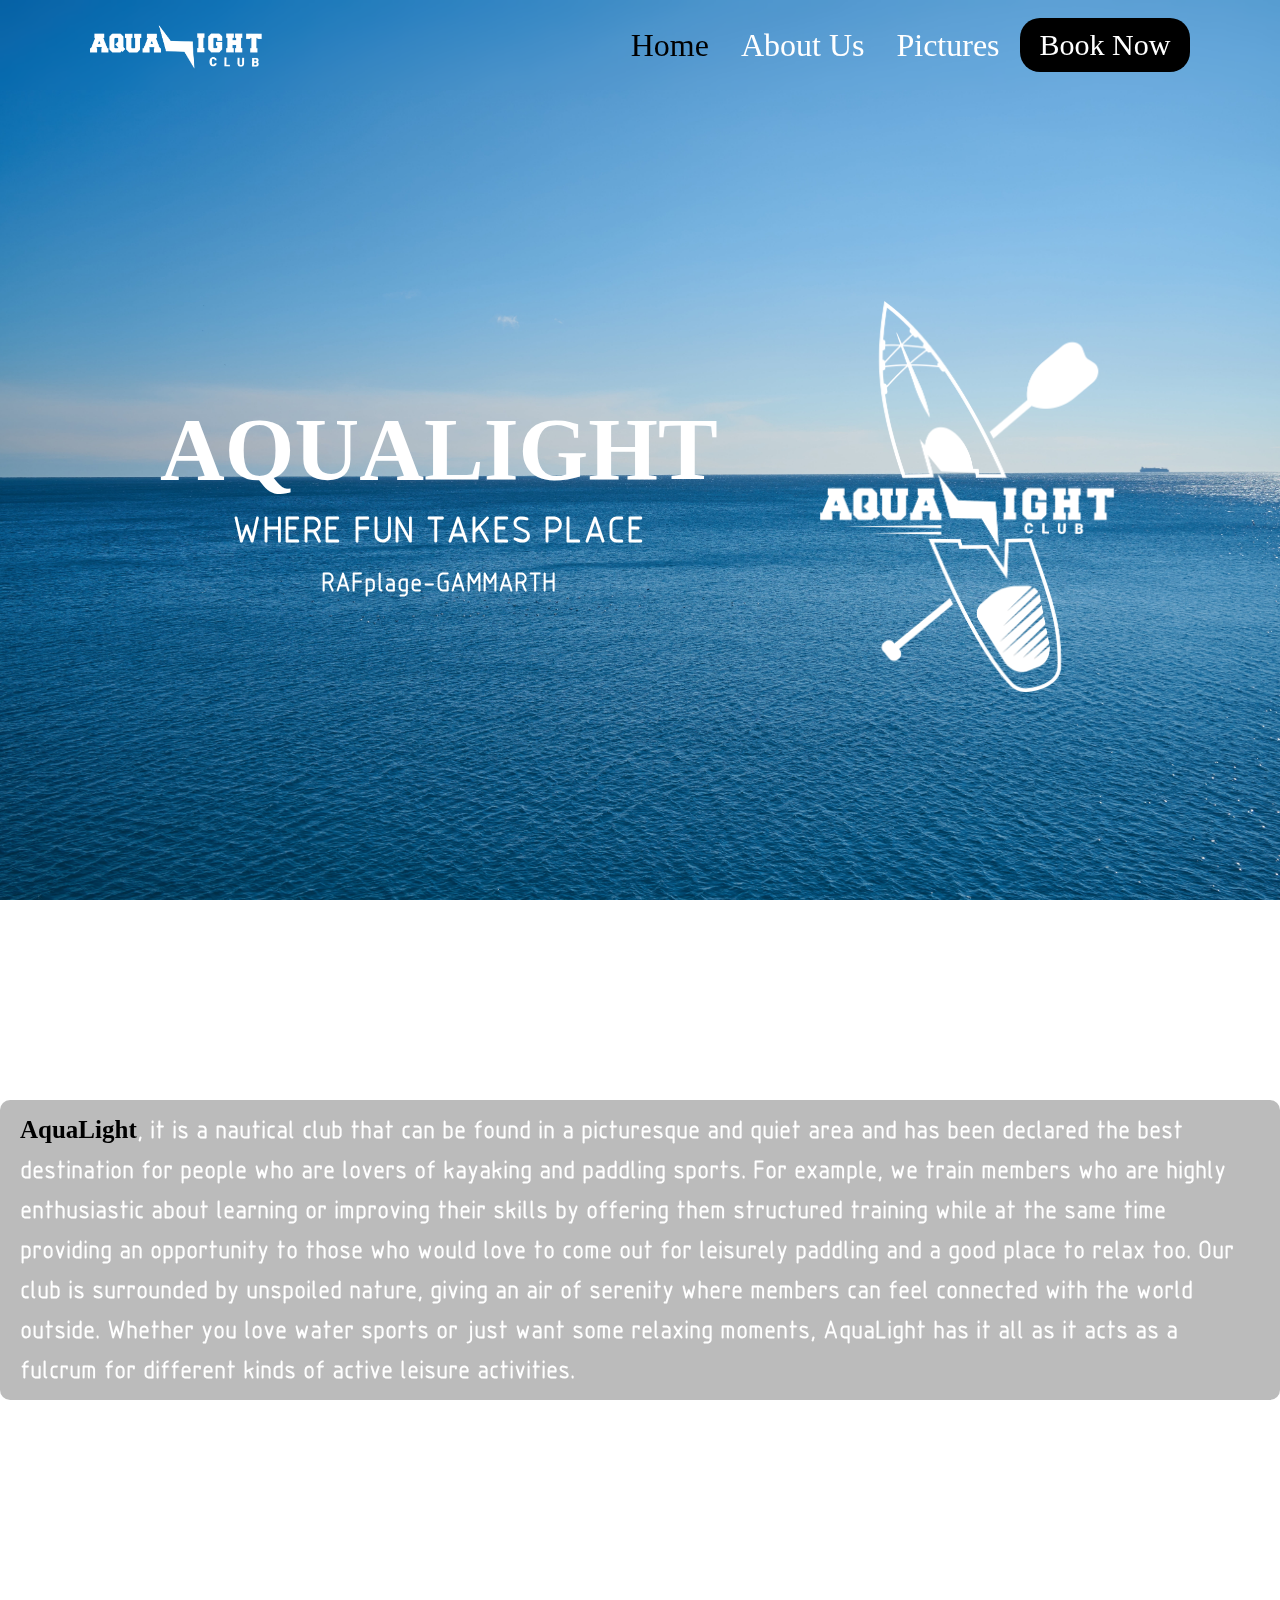
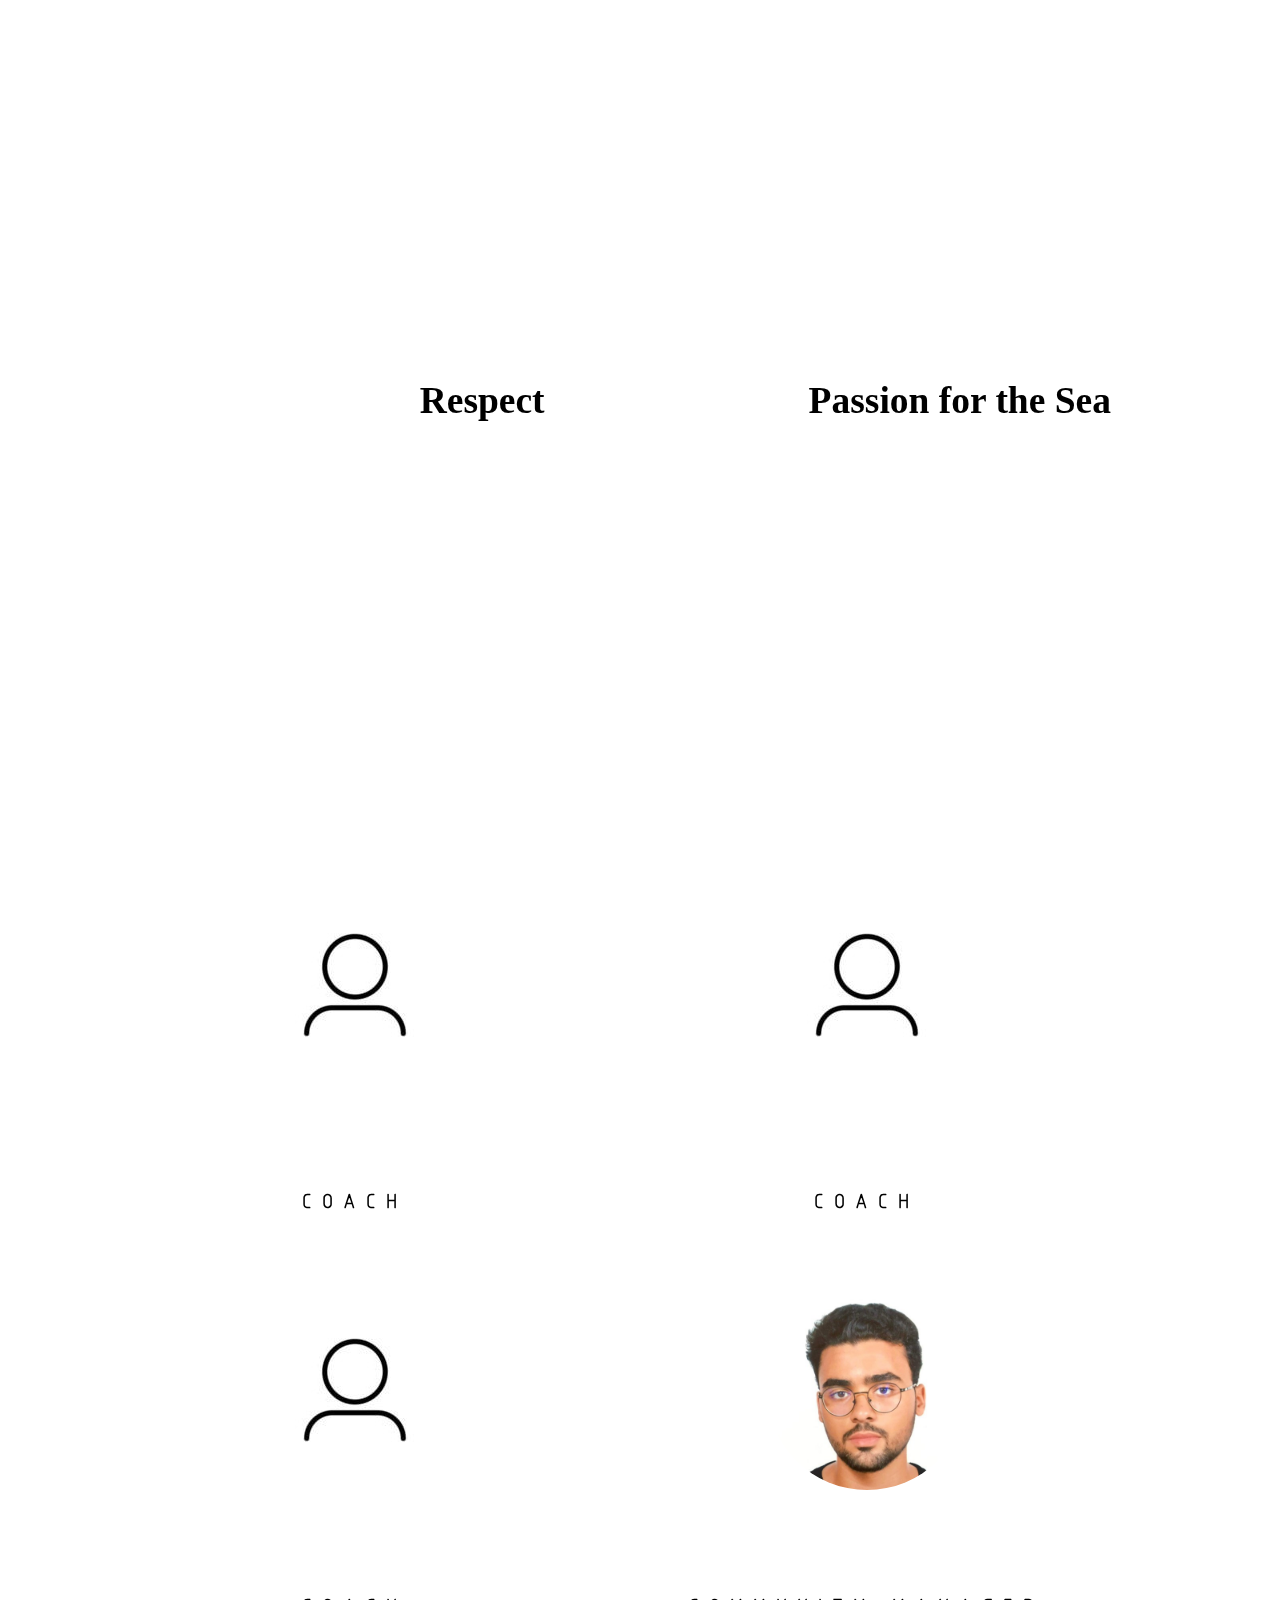
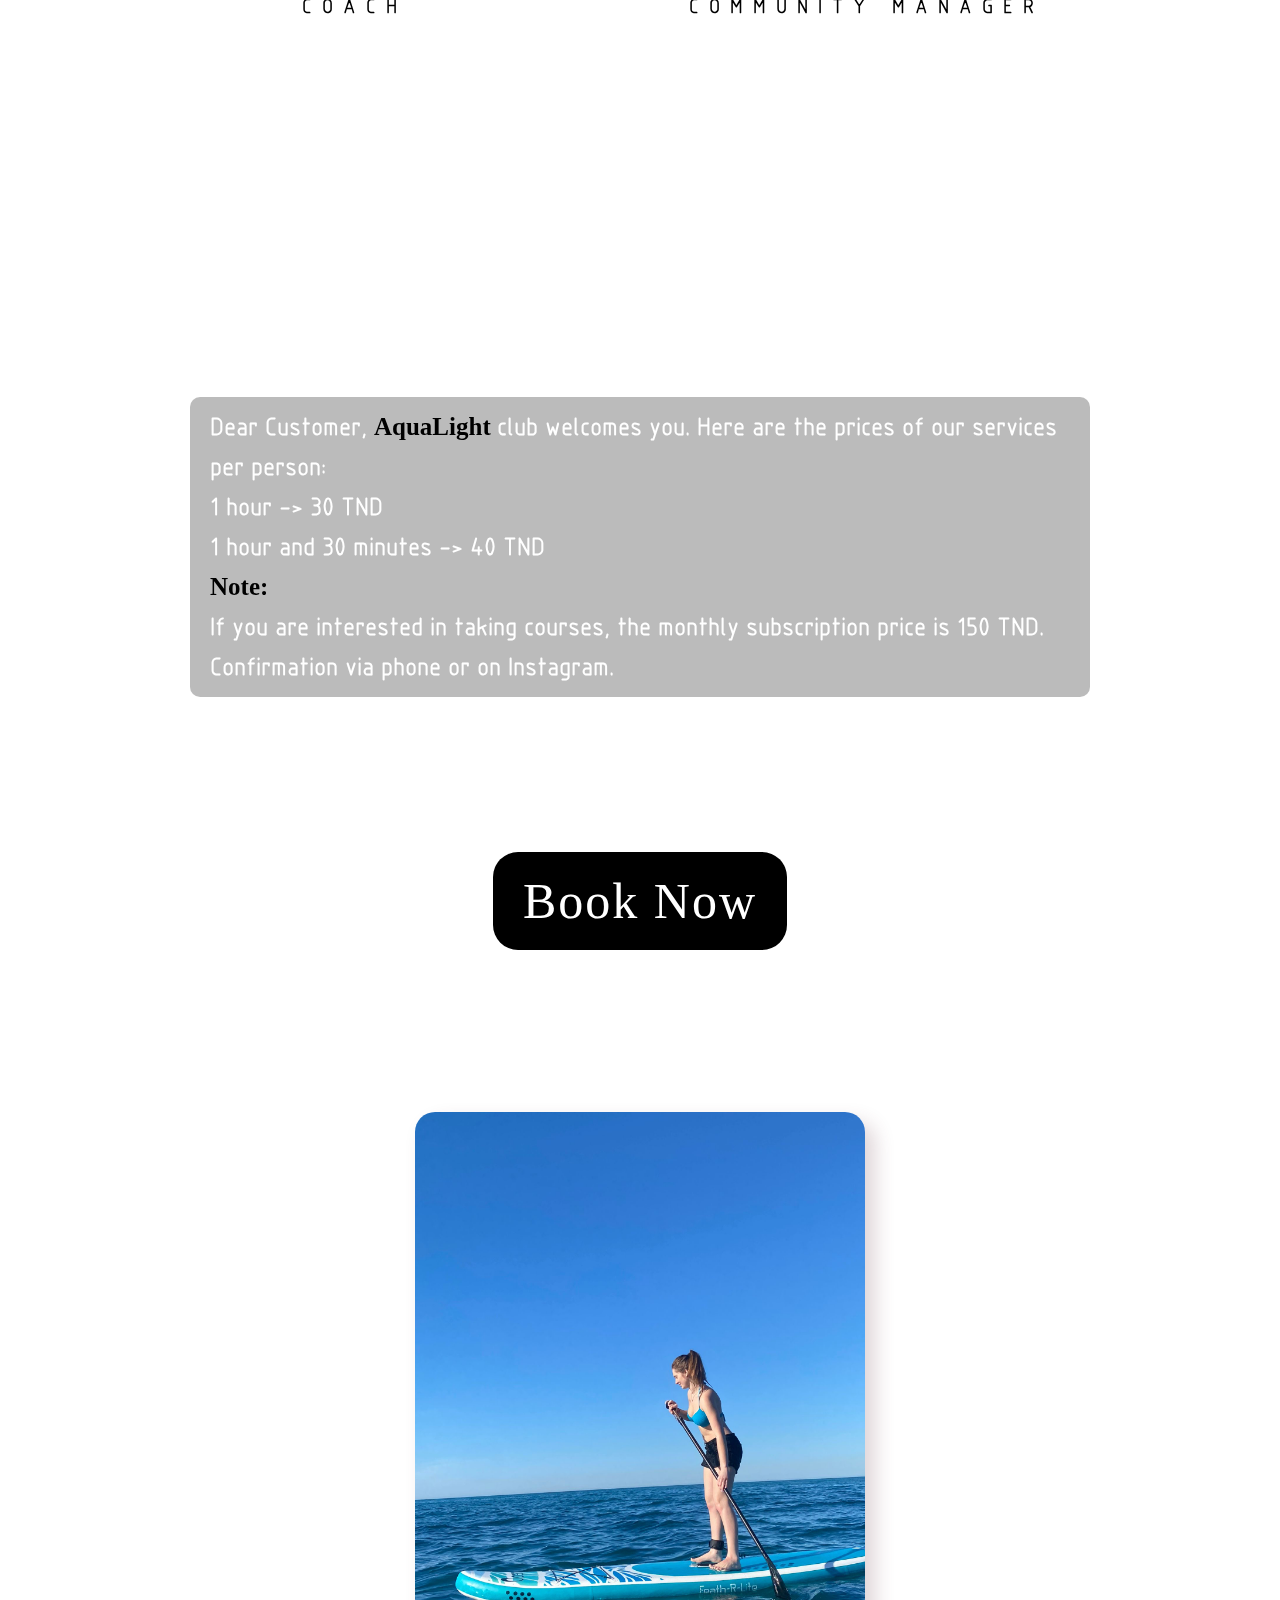
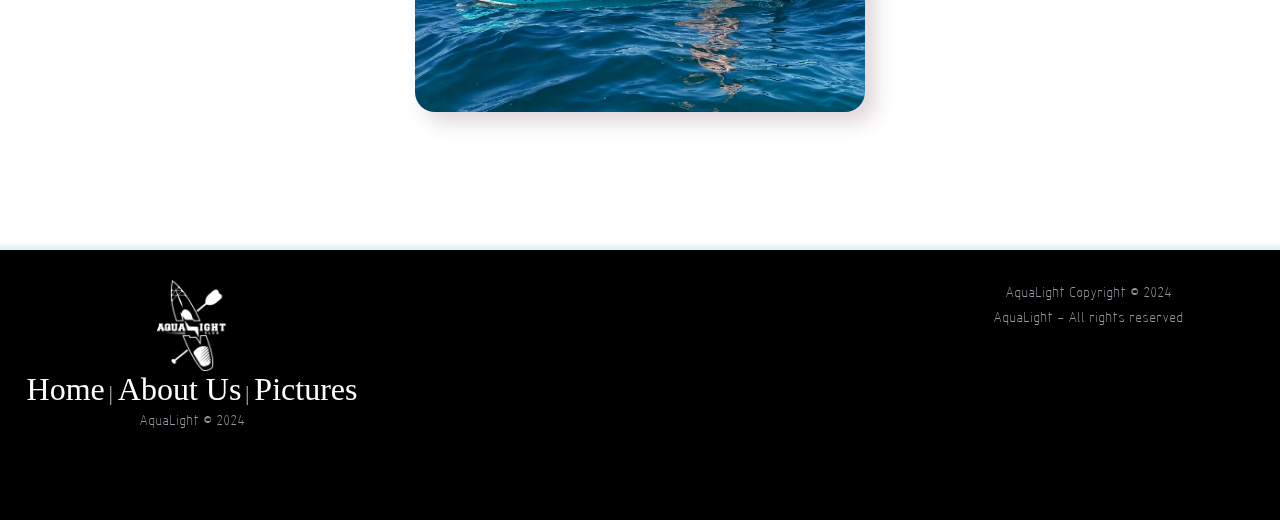
==== index.html @ 8feda27b "Add files via upload" ====
<!DOCTYPE html>
<html lang="en">
<head>
    <link rel="stylesheet" href="https://cdnjs.cloudflare.com/ajax/libs/font-awesome/6.5.2/css/all.min.css" integrity="sha512-SnH5WK+bZxgPHs44uWIX+LLJAJ9/2PkPKZ5QiAj6Ta86w+fsb2TkcmfRyVX3pBnMFcV7oQPJkl9QevSCWr3W6A==" crossorigin="anonymous" referrerpolicy="no-referrer" />
    <meta charset="UTF-8">
    <meta name="viewport" content="width=device-width, initial-scale=1.0">
    <title>AquaLight club</title>
    <link rel="icon"  href="image/nour.png" type="image/x-icon">
    <link rel="stylesheet" href="style.css">
</head>
<body>
    <header>
        <div class="navbar"> 
               <div class="logo"><img src="image/logo.png" alt=""></div>
               <div class="links"> 
               <ul>
                <li><a href="#home" class="active">Home</a></li>
                <li><a href="#aboutUs">About Us</a></li>
                <li><a href="#pictures">Pictures</a></li>
            </ul>
            <div class="book">    <a href="reservation.html"><button>Book Now <i class="fa-solid fa-book"></button></i></a></div></div>

        <div class="toggle_btn">
                 <i class="fa-solid fa-bars"></i></div>

        <div class="dropdownMenu">
                    <a href="#home" class="active">Home</a>
                    <a href="#aboutUs">About Us</a>
                    <a href="#pictures">Pictures</a>
                    <div class="book">    <a href="reservation.html"><button>Book Now <i class="fa-solid fa-book"></button></i></a></div>                </div>
                </div>
    </header>
    
    <section id="home">
<div class="s0">
    <div class="s01">
        <h1>AQUALIGHT</h1>
        <p>WHERE FUN TAKES PLACE</p>
        <a href="https://maps.app.goo.gl/N5PxXpZoZzQMzYys5"><div class="loc"><i class="fa-solid fa-location-dot"></i> RAFplage-GAMMARTH</div></a>
        </div>
<div class="s02">
<img src="image/nour.png" alt=""> </div>
</div>
    </section>






    <section id="aboutUs">
      <p><span class="highlight">AquaLight</span>, it is a nautical club that can be found in a picturesque and quiet area and has been declared the best destination for people who are lovers of kayaking and paddling sports. For example, we train members who are highly enthusiastic about learning or improving their skills by offering them structured training while at the same time providing an opportunity to those who would love to come out for leisurely paddling and a good place to relax too. Our club is surrounded by unspoiled nature, giving an air of serenity where members can feel connected with the world outside. Whether you love water sports or just want some relaxing moments, AquaLight has it all as it acts as a fulcrum for different kinds of active leisure activities.</p>
    
      <div class="socialMedia">
        
          <li><a href="https://www.instagram.com/aqualight_club?utm_source=ig_web_button_share_sheet&igsh=ZDNlZDc0MzIxNw=="><i class="fa-brands fa-instagram"></i></a></li>
          <li><a href="https://www.facebook.com/profile.php?id=61557372544290"><i class="fa-brands fa-facebook"></i></a></li>
          <li><a href="https://www.tiktok.com/@aqualight_club"><i class="fa-brands fa-tiktok"></i></a></li>
        
      </div>
      <br>
      <div class="valeurs"><h1>OUR VALUES:</h1>
        <br>
    <ul>
        <li><i class="fa-solid fa-award"></i> Excellence</li>
        <li><i class="fa-solid fa-handshake"></i> Respect</li>
        <li><i class="fa-solid fa-shield"></i> Safety</li>
        <li><i class="fa-solid fa-fire"></i> Passion for the Sea</li>
    </ul>
    </div>
    <br>
    <div class="coach"><h1>OUR TEAM:</h1><br>

<ul>
 <div> <li><img src="image/user.jpg" alt=""><div><div class="name">JOUINI Nour</div><div class="wadifa">COACH</div></div></li>
  <li><img src="image/user.jpg" alt=""><div><div class="name">DAADOUCHA Rayen</div><div class="wadifa">COACH</div></div></li></div>
  <div> <li><img src="image/user.jpg" alt=""><div><div class="name">SBAI Ahmed</div><div class="wadifa">COACH</div></div></li>
  <li><img src="image/taktarif/omar.jpg" alt=""><div><div class="name">ALIBI Omar</div><div class="wadifa">COMMUNITY MANAGER</div></div></li></div>
</ul>


    </div>

<br>
<div class="intro">
  <p> Dear Customer,

    <span class="highlight">AquaLight </span>club welcomes you. Here are the prices of our services per person: 
  <br>
   
  <i class="fa-solid fa-circle"></i> 1 hour -> 30 TND <br>
  <i class="fa-solid fa-circle"></i> 1 hour and 30 minutes -> 40 TND <br>
    
    <span class="highlight">Note:</span><br>
    <i class="fa-solid fa-circle"></i> If you are interested in taking courses, the monthly subscription price is 150 TND. <br>
    
    <i class="fa-solid fa-circle"></i> Confirmation via phone or on Instagram.</p></div>
<div class="bookAU">    <a href="reservation.html"><button>Book Now <i class="fa-solid fa-book"></button></i></a></div>    </section>


    <section id="pictures">

        <div class="container">
            <div class="slider">
              <img class="active" src="image/image00002.jpeg">
              <img  src="image/5.jpeg">
              <img src="image/image00003.jpeg">
              
              <img src="image/4.jpeg">
            </div>
            <nav class="slider-nav">
              <ul>
                <li class="arrow">
                  <button class="previous">
                    <span>
                      <i class="fas fa-arrow-left"></i>
                    </span>
                  </button>
                </li>
                <li class="arrow">
                  <button class="next">
                    <span>
                      <i class="fas fa-arrow-right"></i>
                    </span>
                  </button>
                </li>
              </ul>
            </nav>
          </div>



    </section>
    


</body>
<footer>

  <div class="footer-left">

    <img src="image/nour.png" alt="">

    <p class="footer-links">
      <a href="#home" class="link-1">Home</a>
      <a href="#aboutUs">About Us</a>
      <a href="#pictures">Pictures</a>
    </p>

    <p>AquaLight © 2024</p>
  </div>

  <div class="footer-center">

      <div class="map">
        <iframe src="https://www.google.com/maps/embed?pb=!1m14!1m8!1m3!1d3189.9502489394076!2d10.3179383!3d36.9154539!3m2!1i1024!2i768!4f13.1!3m3!1m2!1s0x12e2b5856be6869d%3A0x78125e2946c7758e!2sAquaLight%20Club!5e0!3m2!1sfr!2stn!4v1713135994992!5m2!1sfr!2stn" allowfullscreen="" loading="lazy" referrerpolicy="no-referrer-when-downgrade"></iframe>
      </div>
    <div class="contact">
      <a href="tel:+216 20 849 007"><i class="fa-solid fa-phone"></i></a>  
      <a href="mailto:aqualight.club@gmail.com"> <i class="fa fa-envelope"></i></a></div>
  </div>

  <div class="footer-right">

    <p>
      AquaLight Copyright © 2024  </p>
      <p>AquaLight - All rights reserved

    </p>

    <div class="footer-icons">

      <a href="https://www.instagram.com/aqualight_club?utm_source=ig_web_button_share_sheet&igsh=ZDNlZDc0MzIxNw=="><i class="fa-brands fa-instagram"></i></a>
      <a href="https://www.facebook.com/profile.php?id=61557372544290"><i class="fa-brands fa-facebook"></i></a>
      <a href="https://www.tiktok.com/@aqualight_club"><i class="fa-brands fa-tiktok"></i></a>

    </div>

  </div>

</footer>
<!-- <footer>
  <div class="footer">
    <div class="ftrGrp">
    <div class="row">
      <li><a href="https://www.instagram.com/aqualight_club?utm_source=ig_web_button_share_sheet&igsh=ZDNlZDc0MzIxNw=="><i class="fa-brands fa-instagram"></i></a></li>
      <li><a href="https://www.facebook.com/profile.php?id=61557372544290"><i class="fa-brands fa-facebook"></i></a></li>
      <li><a href="https://www.tiktok.com/@aqualight_club"><i class="fa-brands fa-tiktok"></i></a></li>
    
    </div>
    
    <div class="row">
    <ul>
    <li><a href="#home">Home</a></li>
    <li><a href="#aboutUs">about Us</a></li>


    </ul>
    </div>
    
    <div class="row">
    AquaLight Copyright © 2024 AquaLight - All rights reserved
    </div>
    </div>
    <div class="contact">
      <p><i class="fa-solid fa-envelope"></i> aqualight.club@gmail.com</p>
      <p><i class="fa-solid fa-phone"></i> +216 20 849 007</p>
    </div>
    <div class="map">
      <iframe src="https://www.google.com/maps/embed?pb=!1m14!1m8!1m3!1d3189.9502489394076!2d10.3179383!3d36.9154539!3m2!1i1024!2i768!4f13.1!3m3!1m2!1s0x12e2b5856be6869d%3A0x78125e2946c7758e!2sAquaLight%20Club!5e0!3m2!1sfr!2stn!4v1713135994992!5m2!1sfr!2stn" allowfullscreen="" loading="lazy" referrerpolicy="no-referrer-when-downgrade"></iframe>
    </div>
</div>


</footer> -->
<script src="main.js"></script>
</html>
---- style.css ----
@font-face {
    font-family: tangosans;
    src: url(TangoSans.ttf);
    font-family:swisop;
    src: url(swisop1.ttf);

}

*{
    margin: 0;
    padding: 0;
    box-sizing: border-box;
    list-style: none;
    text-decoration: none;
   font-family:tangosans ;

}

.book button{
    padding: 10px 20px;
    cursor: pointer;
    border-radius: 20px;
    border: none;
    max-width: fit-content;
    background-color:rgb(0, 0, 0);
    color: rgb(255, 255, 255);
    font-size: 30px
}
.book button:hover{
    scale: 1.01;
    background-color:rgb(54, 54, 54);
}
.book button:active{
    scale: 0.98;
    background-color:rgb(90, 90, 90); 

}


.links li{
    list-style: none;
}
a{
    text-decoration: none;
    color: white;
    font-size: 2rem;
}
a:hover,a.active{
    color: rgb(0, 0, 0);
    transition: color 0.3s ease-in-out;
}

.logo img{
    margin-top: 5%;
    width: 11rem;
}
.logo:hover{
    scale: 1.01;
}

.links{
    display: flex;
    align-items: center;
}


.navbar {
    position: fixed;
    top: 0;
    left: 0;
    width: 100%;
    display: flex;
    justify-content: space-between;
    align-items: center;
    padding: 0 7vw;
    backdrop-filter: blur(5px);
    margin: 0;
    z-index: 100;
    height: 90px;
    transition: 0.9s;
}
.slideUp {
    -webkit-transform: translateY(-30vw);
    transform: translateY(-30vw);
    transition: transform .2s ease-out;
  }
.slideDown {
    -webkit-transform: translateY(0);
    transform: translateY(0);
    transition: transform .2s ease-out;
  }

.navbar .toggle_btn{
    cursor: pointer;
    display: none;
    color: white;
    scale: 1.2;
    transition: scale 0.1s ease;
}
.navbar .toggle_btn:hover{
    scale: 1.3;
}
.navbar .toggle_btn:active{
    scale: 1;
}


.navbar ul{
    display: flex;
    gap: 2rem;
    margin-right: 20px;
}

.dropdownMenu{
    display: none;
    z-index: 1;
    position: absolute;
    top: 100px;
    width:85vw;
    margin:0;
    height: 0px;
    background-color: rgba(0, 0, 0, 0.316);
    border-radius: 10px;
    backdrop-filter: blur(10px);
    overflow: hidden;
    transition: height 0.2s cubic-bezier(0.175, 0.885, 0.32, 1.275) ;
}
.dropdownMenu.open{
    height: fit-content;
}
.dropdownMenu a{
    margin: 5px;
    width: 100%;
    height: 30px;
    display: flex;
    align-items: center;
    justify-content: center;
    height: 25%;
}


body{
    background-image: url(image/wallpaper.jpg);
    background-size: cover;
    background-repeat: no-repeat; 
    background-attachment: fixed;
    background-position: center center; 
}


section{
    min-height: 100vh;
    display: flex;
    color: white;
    font-weight: 700;
    font-size: 2vw;
}
#home{
    display: flex;
    flex-direction: column;
    align-items: center;
    padding: 50px;
}
.s0{
    display: flex;
    justify-content: space-around;
    align-items: center;
    min-height:100vh ;
    width: 90%;
}
.s02 img{
    width: 300px;

}
.s01{
display: flex;
flex-direction: column;
align-items: center;

}
.loc{
    font-family: swisop;
    font-size: 2vw;
}
.s01 h1{
    font-size: 7vw;
}
.s01 p{
    font-family: swisop;
    font-size: 3vw;
}
.s01 a:hover{
scale: 1.01;}
.s01 a:active{
    scale: 0.97;
}
.intro{ max-width: 100vh;
    z-index: -1;}
.intro p{
    padding: 10px 20px;
    font-family: swisop;
    font-size: 1em;
    background-color: rgba(0, 0, 0, 0.267);
    backdrop-filter: blur(10px);
    border-radius: 10px;
  
}

.intro i{
    font-size: small;
}


#aboutUs{
    display: flex;
    flex-direction: column;
    justify-content: space-between;
    align-items: center;
    min-height:100vh ;
    height: 350vh;
    padding-top: 100px;
    z-index: -1;
    font-size: 25px;
}
#aboutUs p{
    padding: 10px 20px;
    max-width: 150vh;
    font-family: swisop;
    font-size: 1em;
    background-color: rgba(0, 0, 0, 0.267);
    backdrop-filter: blur(10px);
    border-radius: 10px;
    z-index: -1;
}
#aboutUs .highlight{
    color: rgb(0, 0, 0);
}
.socialMedia {
    display: flex;
    justify-content: space-around;
    width: 70vw;
    
}
.socialMedia a:hover{
    color: white;
}
.socialMedia i{
    font-size: 40px;
    color: rgb(0, 0, 0);
}
.valeurs{
    display: flex;
    flex-direction: column;
    align-items: center;
}
.valeurs ul{
    display: flex;
    font-size: 1.5em;
    justify-content: space-around;
    width: 80vw;
}
.valeurs li:nth-child(even){color: rgb(0, 0, 0)}
.coach{
    display: flex;
    flex-direction: column;
    align-items: center;
    width: 80% ;
    min-height:100vh;
    justify-content: space-around;
}
.coach ul{
    display: flex;
    justify-content: space-around;
    width: 100% ;
}
.coach ul li{
    display: flex;
    flex-direction: column;
    align-items: center;
    height: 45vh;
    justify-content: space-around;

}
.coach img{
    border-radius: 50%;
    width: 200px;
}
.coach ul li div{
    display: flex;
    flex-direction: column;
    align-items: center;
}
.wadifa{
    font-size: 20px;
    font-weight: 900;
    color:rgb(0, 0, 0);
    font-family: swisop;
    letter-spacing: 10px;
    text-align: center;
}
.bookAU button{
    padding: 20px 30px;
    cursor: pointer;
    border-radius: 25px;
    border: none;
    max-width: fit-content;
    background-color:rgb(0, 0, 0);
    color: rgb(255, 255, 255);
    font-size: 50px;
    letter-spacing: 2px;
    animation: scaleAnimation 1s infinite alternate;
   
}
.bookAU button:hover{
    transform: scale(1) ;
    background-color:rgb(54,54,54);
}
.bookAU button:active{
    scale: 0.98;
    background-color:rgb(90,90,90); 
}


@keyframes scaleAnimation {
    0% {
      transform: scale(1);
    }
    100% {
      transform: scale(1.1);
    }
  }


#pictures{
    display: flex;
    justify-content: center;
    align-items: center;
    z-index: -1;
}



.container {
    max-width: 800px;
    margin-top: 100px;
    padding: 50px;
    

}

.slider-nav button {
    position: relative;
    display: inline-block;
    cursor: pointer;
    outline: none;
    border: 0;
    vertical-align: middle;
    text-decoration: none;
    background: transparent;
    padding: 20px 5px;
    color: #ffffff;
    font-size: 2rem;
}

.slider-nav button span {
    position: relative;
    display: inline-block;
    transform: translateX(0);
    transition: transform 0.3s ease;
}

.previous:hover span {
    transform: translateX(-10px) scale(1.2);
}

.next:hover span {
    transform: translateX(10px) scale(1.2);
}

.slider-nav ul {
    list-style: none;
    margin: 0;
    padding: 0;
    display: flex;
    justify-content: center;
}

.slider-nav li {
    display: flex;
    flex: 2;
    text-align: center;
}

.slider img {
    max-width: 50vh;
    display: none;
    box-shadow: 10px 10px 20px 0 rgba(94,47,59,0.2);
    border-radius: 20px;
}

.slider img.active {
    display: block;
    animation: fadeImg 0.8s;
}

.slider-nav .arrow {
    flex: 0 0 15%;
}

.slider-nav a {
    flex-basis: 100%;
    display: flex;
    align-items: center;
}

.slider-nav span {
    display: block;
    width: 100%;
}

@keyframes fadeImg {
    from {
        opacity: 0;
    }

    to {
        opacity: 1;
    }
}

footer{
	background: #000000;
	box-shadow: 0 0 5px 5px rgba(11, 158, 188, 0.142);
	width: 100%;
	text-align: left;
padding-top: 30px;
    display: flex;
    justify-content: space-around;
    height: 30vh;
}

.footer-left{
	width: 30%;
    display: flex;
    flex-direction: column;
    align-items: center;

}

footer img{
width: 70px;}
.map iframe{
    border-radius: 10px;
    border: none;
    width: 250px;
    height: 110px;
}

.footer-links{
	color:  #ffffff;
	padding: 0;
}



footer p{
	color:  #92999f;
    font-family: swisop;
	font-size: 15px;
	margin: 0;
}


.footer-center{
    height: fit-content;
	width: 40%;
    display: flex;
    flex-direction: column;
    align-items: center;


}
.contact{
    margin-top: 10px;
    width: 60%;
    display: flex;
    justify-content: space-evenly ;
}
.contact a:hover{
    color: #bababa;
}
.footer-center p a{
	color: #ffffff;
    font-size: 20px;
	vertical-align: middle;
	margin:0;
}




.footer-links a:before {
  content: "|";
  font-weight:300;
  font-size: 20px;
  left: 0;
  color: #bababa;
  display: inline-block;
  padding-right: 5px;
}
.footer-links a:hover{
    color: #bababa;
}
.footer-links .link-1:before {
  content: none;
}


.footer-right{
	width: 30%;
    display: flex;
    flex-direction: column;
    align-items: center;
}

.footer-icons{
	margin-top: 25px;
}

.footer-icons a{
	display: inline-block;
	width: 35px;
	height: 35px;
	cursor: pointer;
	font-size: 20px;
	color: #ffffff;
	text-align: center;
	line-height: 35px;
	margin-right: 3px;
	margin-bottom: 5px;
}

@media (max-width: 880px) {

	footer{
        display: flex;
        flex-direction: column;
        height: fit-content;
	}

	.footer-left,
	.footer-center,
	.footer-right{
		display: flex;
		width: 100%;
		margin-bottom: 40px;
		text-align: center;
	}

	.footer-center i{
		margin-left: 0;
	}

}
    
 @media (max-width: 1010px) {
    .navbar ul{display: none;}
    .navbar .toggle_btn{display: block;}
    .dropdownMenu{display: flex;align-items: center;  flex-direction: column;justify-content: space-between;}
.links{display: none;}
    section{flex-direction: column;
   margin: 0 40px ;}
    .s0{flex-direction: column-reverse;}
    #aboutUs{ 
    height: fit-content;}
    .valeurs ul{flex-direction: column;}
    .coach ul{flex-direction: column;}
 }
 @media (max-width: 600px){
    .loc{
        font-size: 3vw;
    }
    .s01 h1{
        font-size: 9vw;
    }
    .s01 p{
        font-size: 4vw;
    }
    .s02 img{
        width: 250px;}

 }
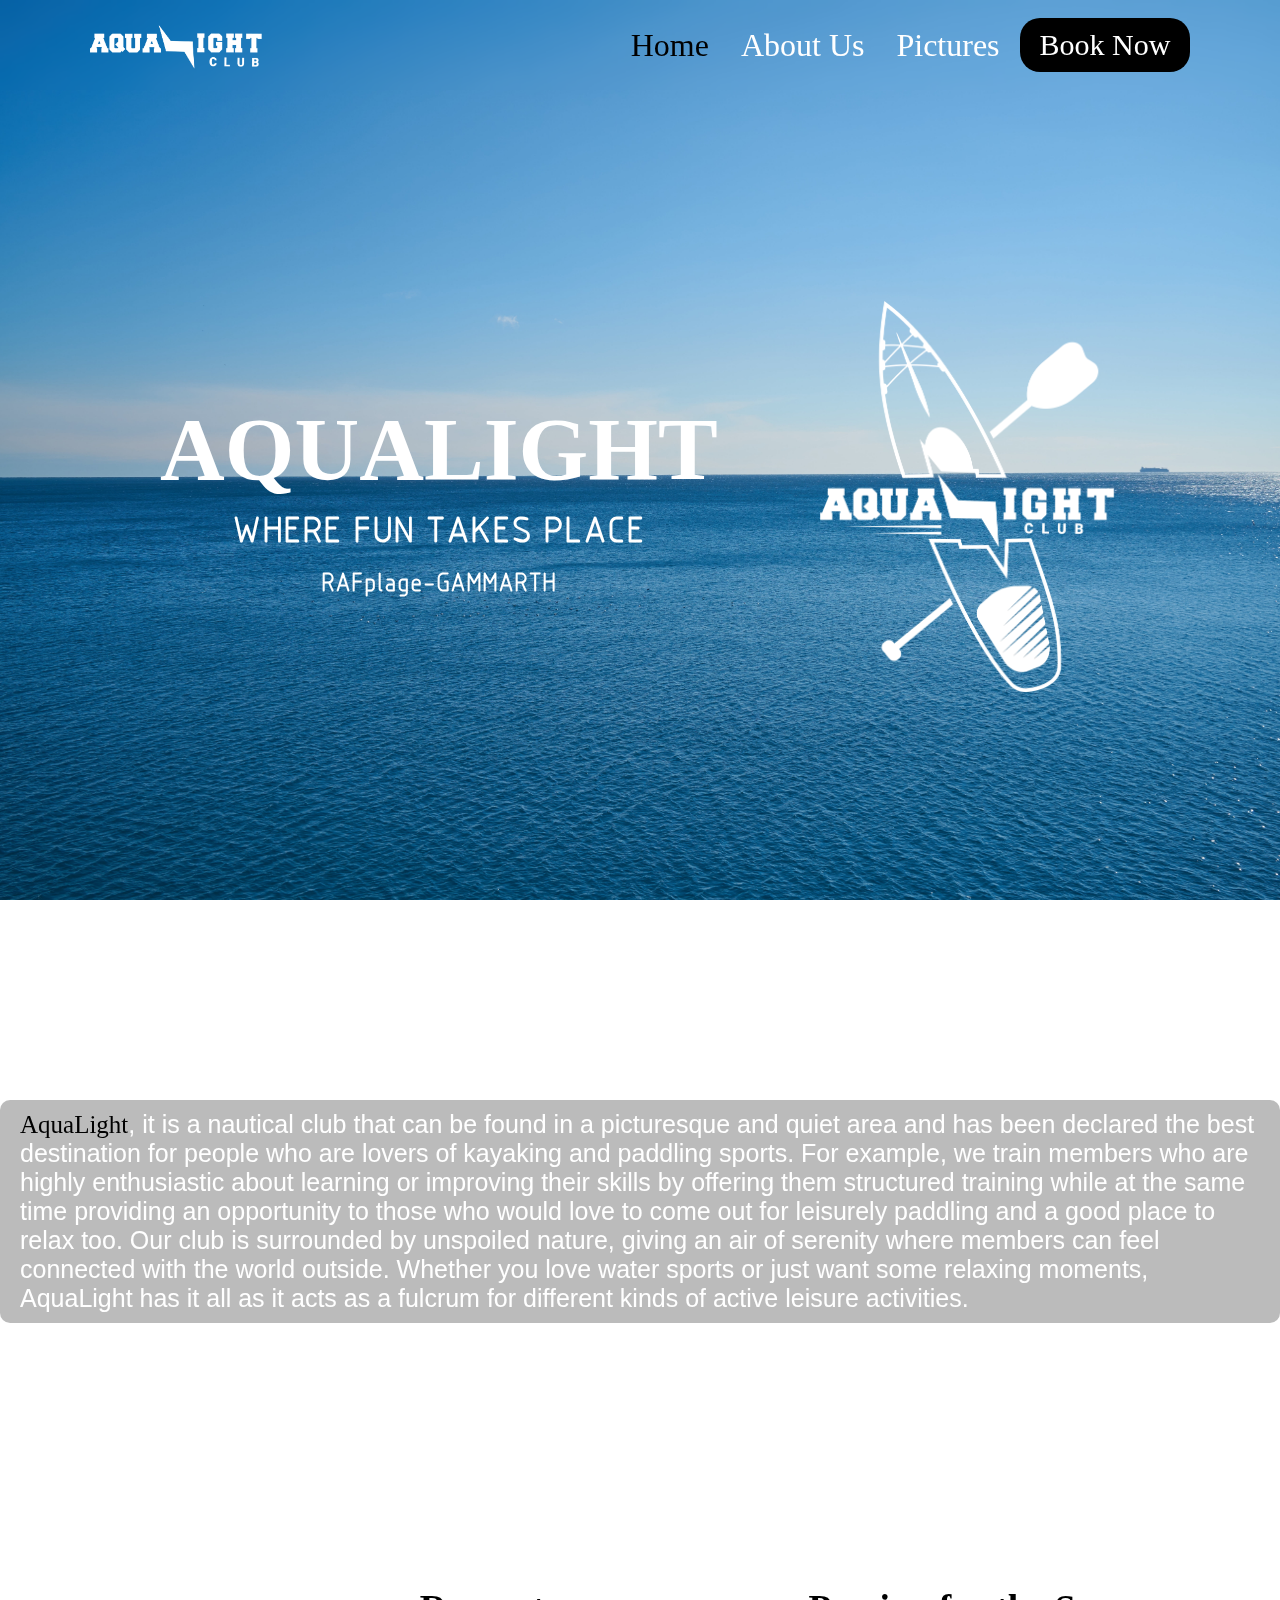
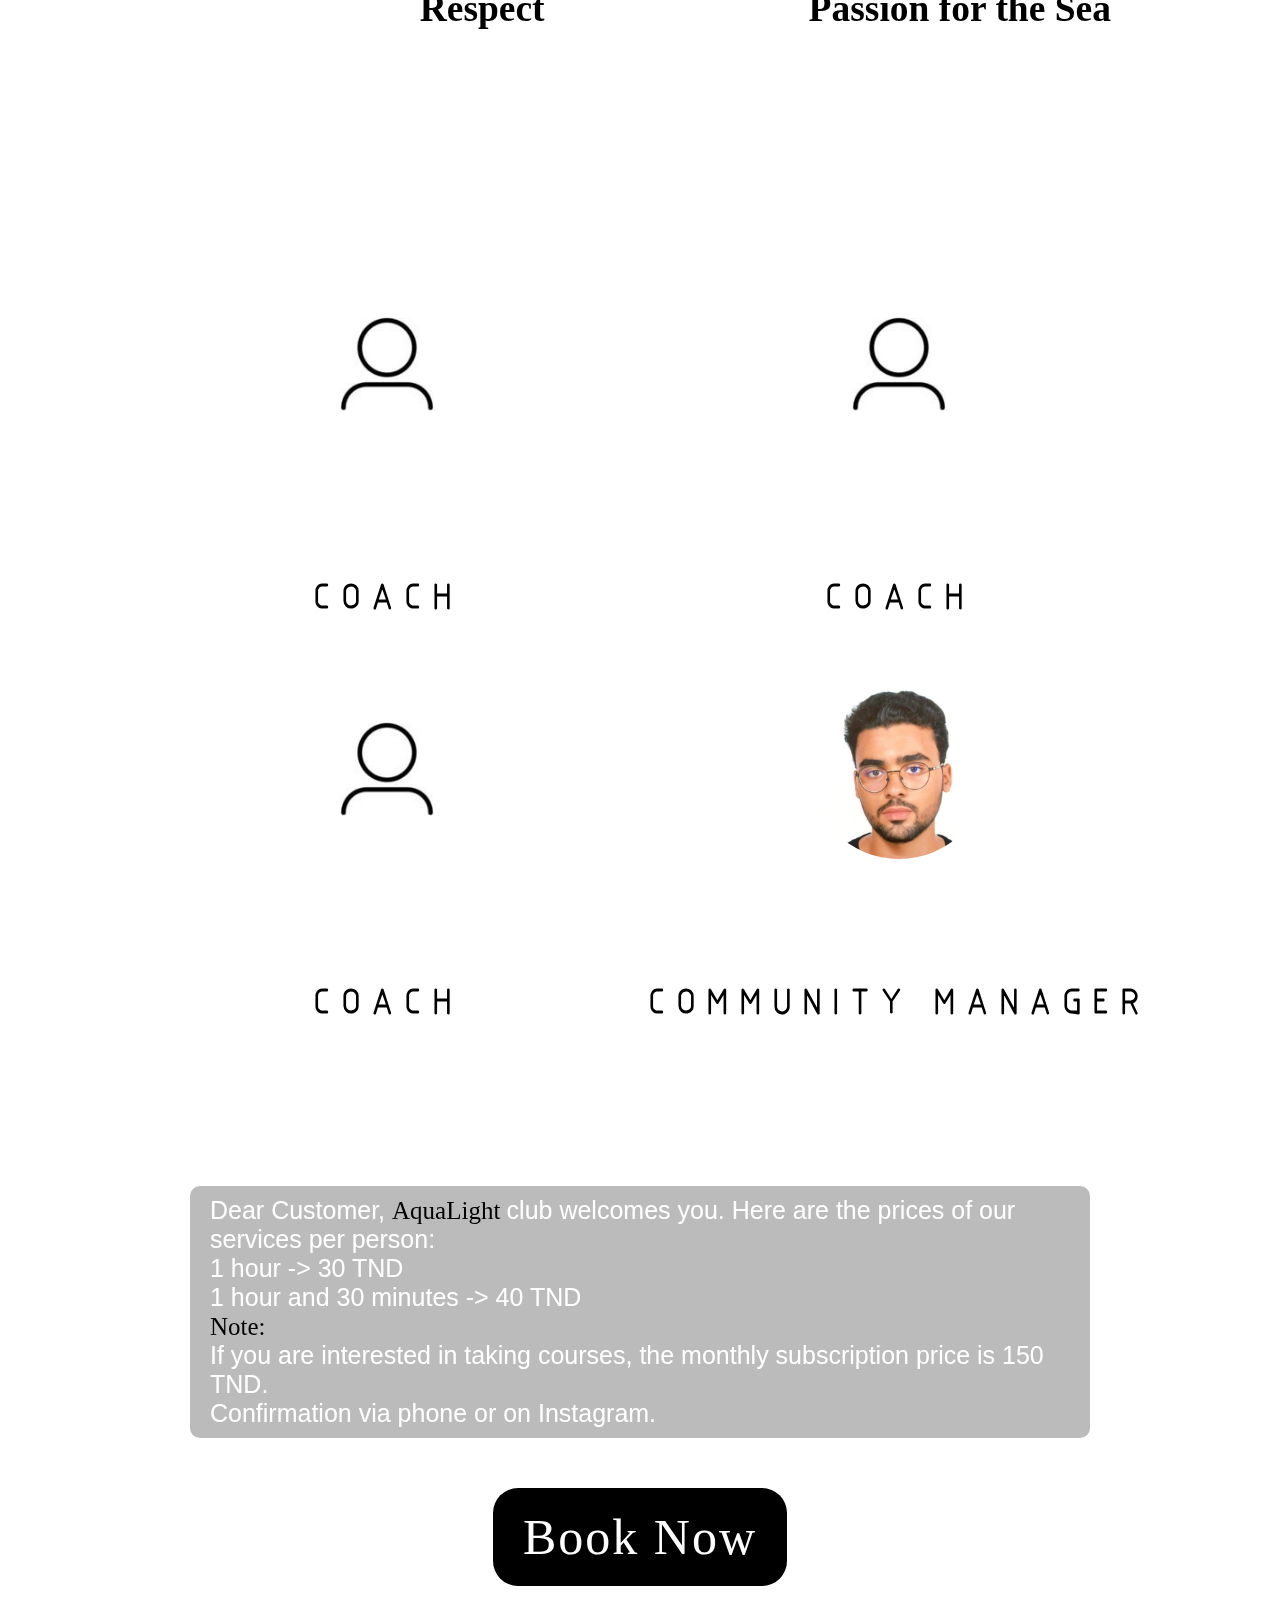
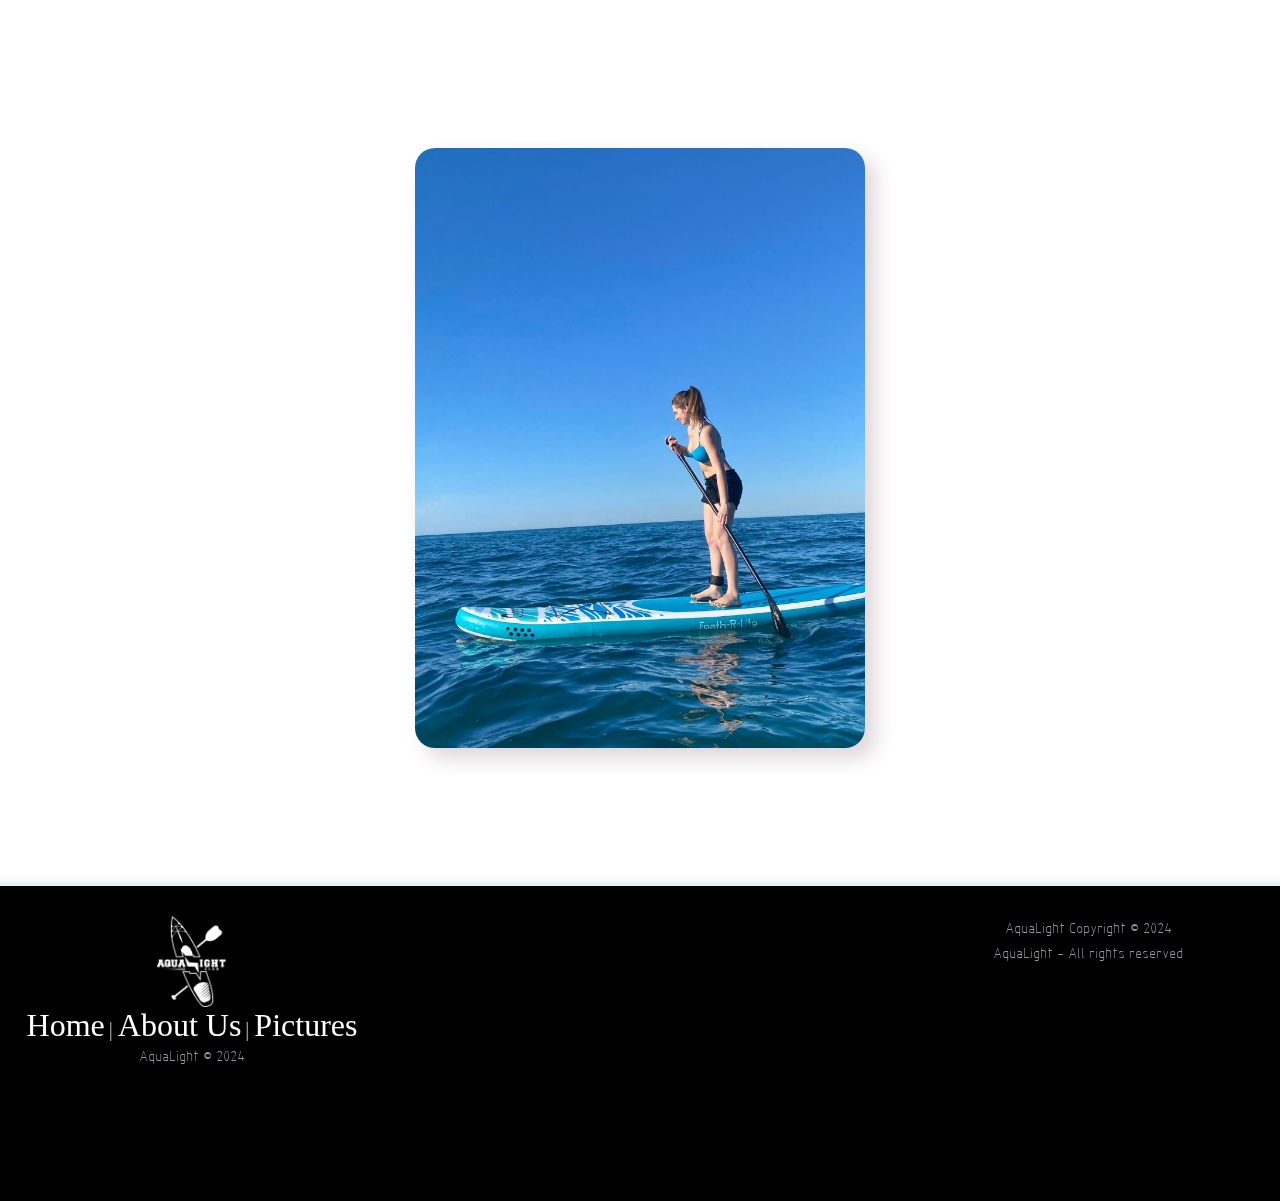
==== commit f7969c64: "omar" ====
--- a/index.html
+++ b/index.html
@@ -179,40 +179,7 @@
   </div>
 
 </footer>
-<!-- <footer>
-  <div class="footer">
-    <div class="ftrGrp">
-    <div class="row">
-      <li><a href="https://www.instagram.com/aqualight_club?utm_source=ig_web_button_share_sheet&igsh=ZDNlZDc0MzIxNw=="><i class="fa-brands fa-instagram"></i></a></li>
-      <li><a href="https://www.facebook.com/profile.php?id=61557372544290"><i class="fa-brands fa-facebook"></i></a></li>
-      <li><a href="https://www.tiktok.com/@aqualight_club"><i class="fa-brands fa-tiktok"></i></a></li>
-    
-    </div>
-    
-    <div class="row">
-    <ul>
-    <li><a href="#home">Home</a></li>
-    <li><a href="#aboutUs">about Us</a></li>
 
-
-    </ul>
-    </div>
-    
-    <div class="row">
-    AquaLight Copyright © 2024 AquaLight - All rights reserved
-    </div>
-    </div>
-    <div class="contact">
-      <p><i class="fa-solid fa-envelope"></i> aqualight.club@gmail.com</p>
-      <p><i class="fa-solid fa-phone"></i> +216 20 849 007</p>
-    </div>
-    <div class="map">
-      <iframe src="https://www.google.com/maps/embed?pb=!1m14!1m8!1m3!1d3189.9502489394076!2d10.3179383!3d36.9154539!3m2!1i1024!2i768!4f13.1!3m3!1m2!1s0x12e2b5856be6869d%3A0x78125e2946c7758e!2sAquaLight%20Club!5e0!3m2!1sfr!2stn!4v1713135994992!5m2!1sfr!2stn" allowfullscreen="" loading="lazy" referrerpolicy="no-referrer-when-downgrade"></iframe>
-    </div>
-</div>
-
-
-</footer> -->
 <script src="main.js"></script>
 </html>
 
--- a/style.css
+++ b/style.css
@@ -15,7 +15,9 @@
    font-family:tangosans ;
 
 }
-
+::-webkit-scrollbar {
+    display: none;
+}
 .book button{
     padding: 10px 20px;
     cursor: pointer;
@@ -117,6 +119,7 @@
     position: absolute;
     top: 100px;
     width:85vw;
+    gap: 20px;
     margin:0;
     height: 0px;
     background-color: rgba(0, 0, 0, 0.316);
@@ -141,10 +144,10 @@
 
 body{
     background-image: url(image/wallpaper.jpg);
+    height: 100vh;
     background-size: cover;
-    background-repeat: no-repeat; 
-    background-attachment: fixed;
-    background-position: center center; 
+ background-attachment: fixed;
+background-position: center center;
 }
 
 
@@ -217,7 +220,8 @@
     justify-content: space-between;
     align-items: center;
     min-height:100vh ;
-    height: 350vh;
+    height: fit-content;
+    gap: 50px;
     padding-top: 100px;
     z-index: -1;
     font-size: 25px;
@@ -225,7 +229,8 @@
 #aboutUs p{
     padding: 10px 20px;
     max-width: 150vh;
-    font-family: swisop;
+    font-family: Arial;
+    font-weight: 200;
     font-size: 1em;
     background-color: rgba(0, 0, 0, 0.267);
     backdrop-filter: blur(10px);
@@ -283,20 +288,24 @@
 }
 .coach img{
     border-radius: 50%;
-    width: 200px;
+    width: 20vh;
 }
 .coach ul li div{
     display: flex;
     flex-direction: column;
     align-items: center;
+    text-align: center;
 }
 .wadifa{
-    font-size: 20px;
+    font-size: 4vh;
     font-weight: 900;
     color:rgb(0, 0, 0);
     font-family: swisop;
     letter-spacing: 10px;
     text-align: center;
+}
+.name{
+    font-size: 6vh;
 }
 .bookAU button{
     padding: 20px 30px;
@@ -436,7 +445,7 @@
 padding-top: 30px;
     display: flex;
     justify-content: space-around;
-    height: 30vh;
+    height: 35vh;
 }
 
 .footer-left{
@@ -540,7 +549,8 @@
 	margin-bottom: 5px;
 }
 
-@media (max-width: 880px) {
+    
+ @media (max-width: 1010px) {
 
 	footer{
         display: flex;
@@ -561,18 +571,16 @@
 		margin-left: 0;
 	}
 
-}
-    
- @media (max-width: 1010px) {
+
     .navbar ul{display: none;}
     .navbar .toggle_btn{display: block;}
-    .dropdownMenu{display: flex;align-items: center;  flex-direction: column;justify-content: space-between;}
+    .dropdownMenu{display: flex;align-items: center;  flex-direction: column;}
 .links{display: none;}
     section{flex-direction: column;
    margin: 0 40px ;}
     .s0{flex-direction: column-reverse;}
     #aboutUs{ 
-    height: fit-content;}
+    height: fit-content; gap: 50px;}
     .valeurs ul{flex-direction: column;}
     .coach ul{flex-direction: column;}
  }
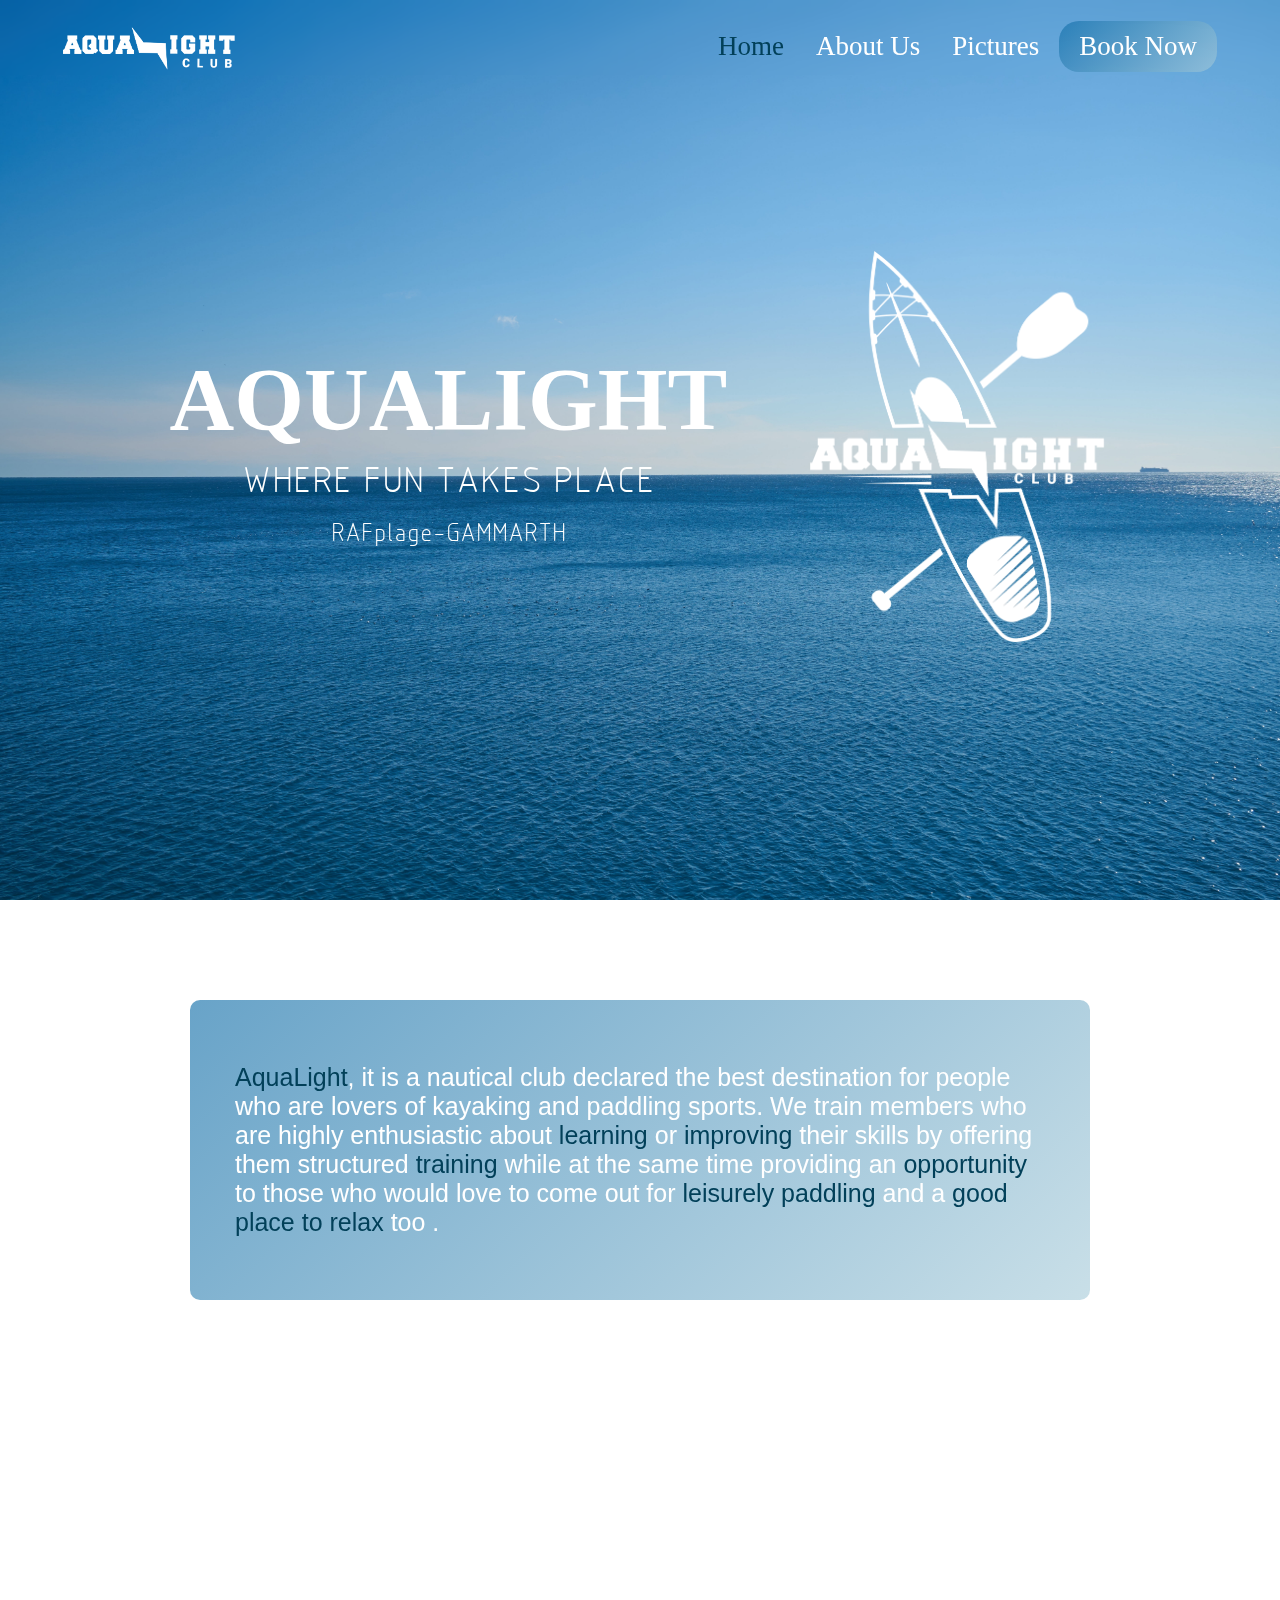
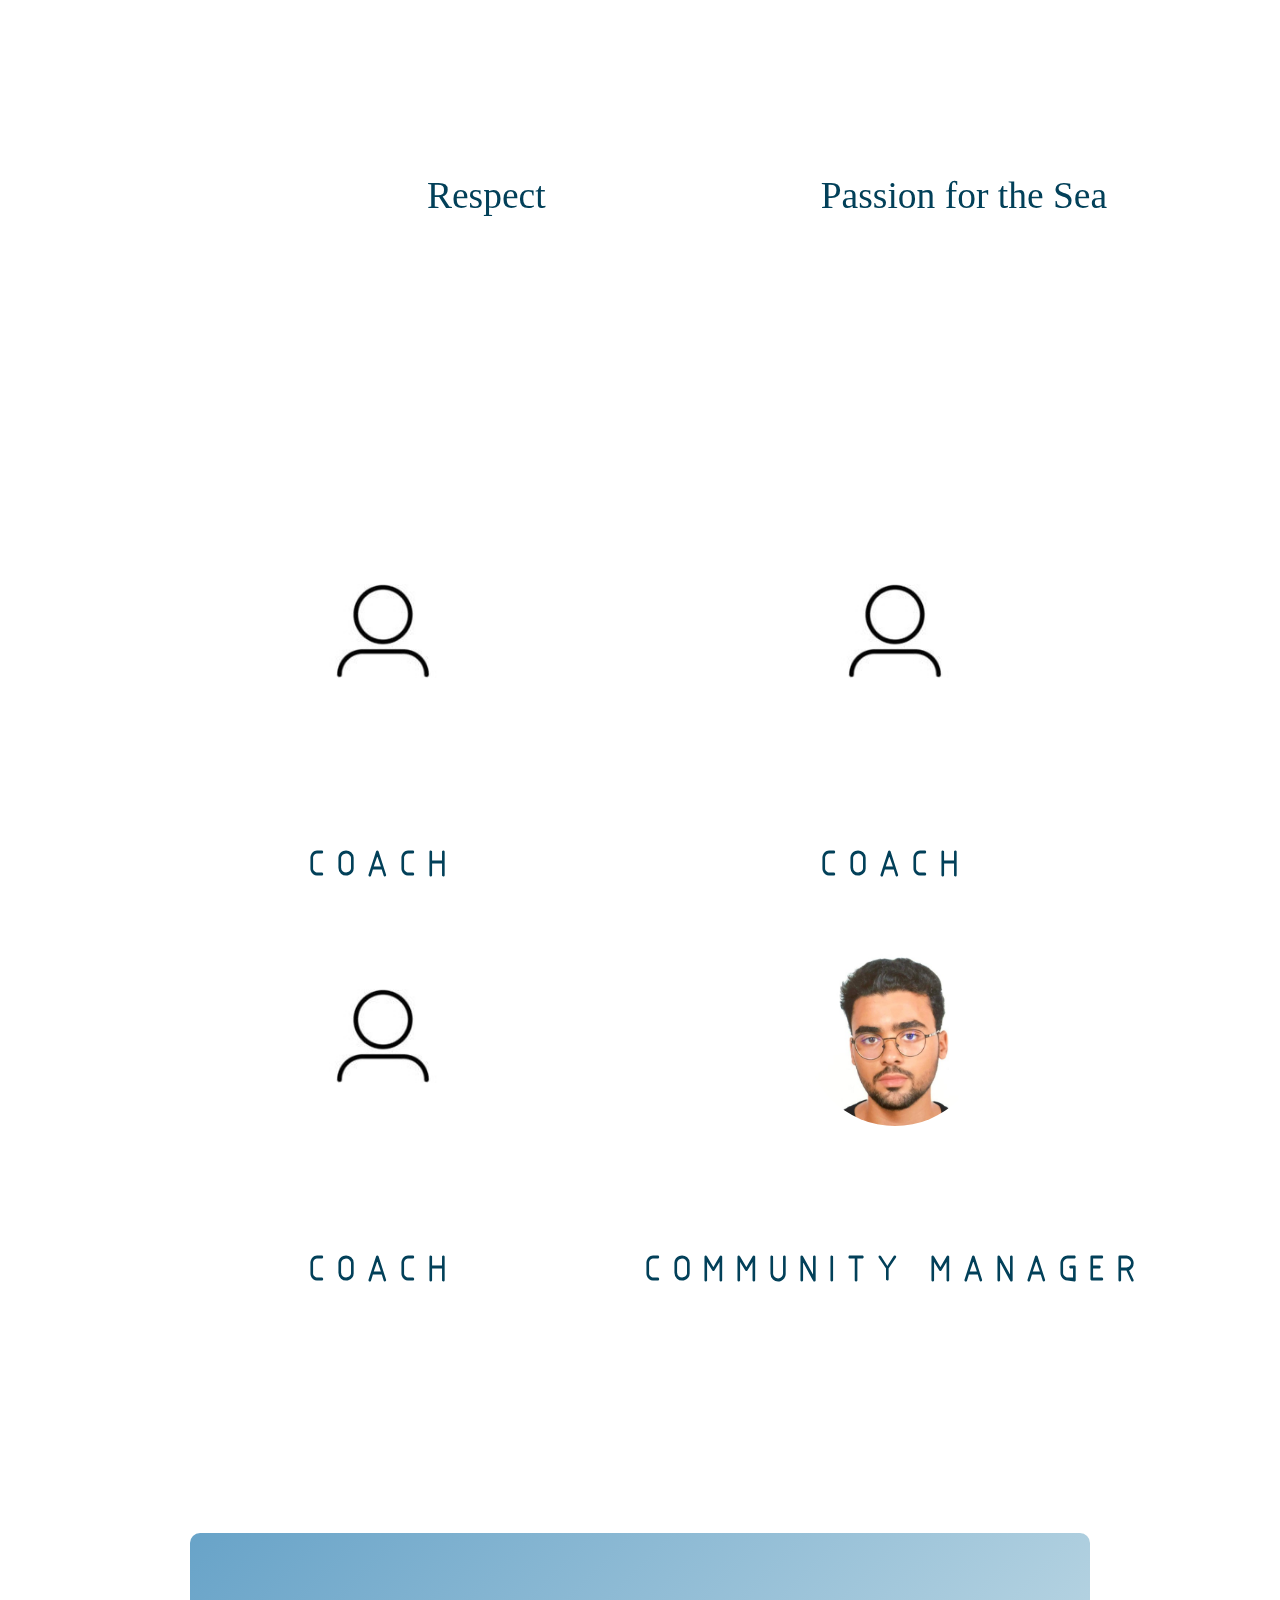
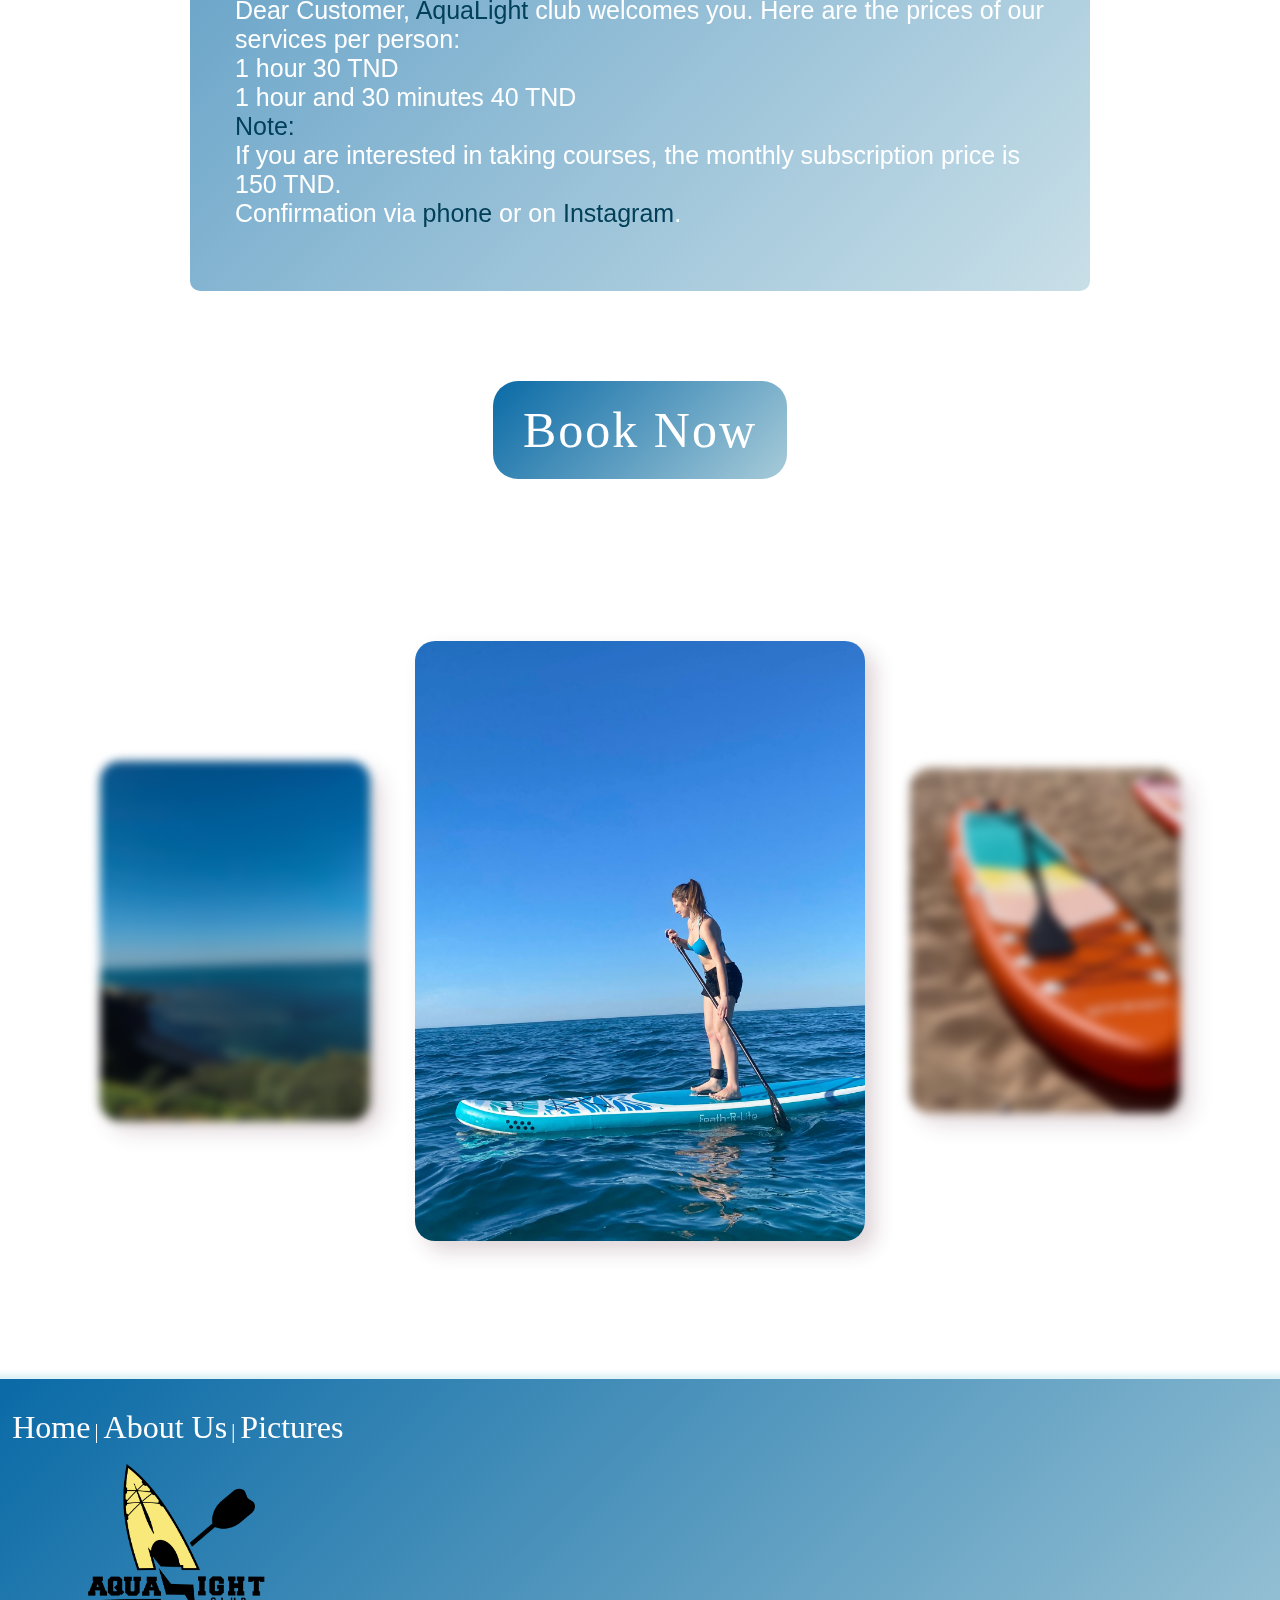
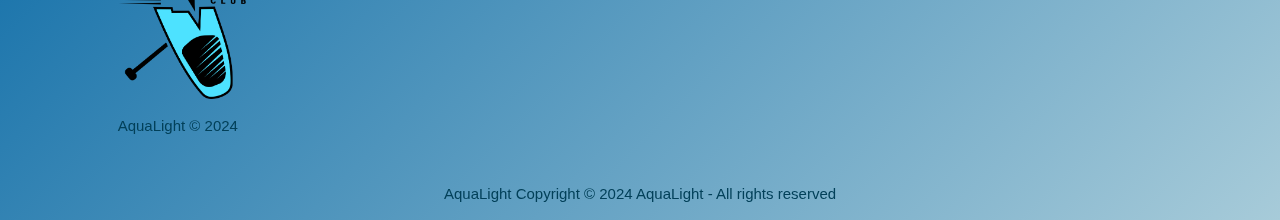
==== commit af8e7345: "omar" ====
--- a/index.html
+++ b/index.html
@@ -49,8 +49,9 @@
 
 
     <section id="aboutUs">
-      <p><span class="highlight">AquaLight</span>, it is a nautical club that can be found in a picturesque and quiet area and has been declared the best destination for people who are lovers of kayaking and paddling sports. For example, we train members who are highly enthusiastic about learning or improving their skills by offering them structured training while at the same time providing an opportunity to those who would love to come out for leisurely paddling and a good place to relax too. Our club is surrounded by unspoiled nature, giving an air of serenity where members can feel connected with the world outside. Whether you love water sports or just want some relaxing moments, AquaLight has it all as it acts as a fulcrum for different kinds of active leisure activities.</p>
-    
+      <div class="description">
+      <p><span class="highlight">AquaLight</span>, it is a nautical club declared the best destination for people who are lovers of kayaking and paddling sports. We train members who are highly enthusiastic about<span class="highlight"> learning</span> or<span class="highlight"> improving</span> their skills by offering them structured <span class="highlight">training</span> while at the same time providing an <span class="highlight">opportunity</span> to those who would love to come out for<span class="highlight"> leisurely paddling</span> and a<span class="highlight"> good place to relax</span> too . </p>
+    </div>
       <div class="socialMedia">
         
           <li><a href="https://www.instagram.com/aqualight_club?utm_source=ig_web_button_share_sheet&igsh=ZDNlZDc0MzIxNw=="><i class="fa-brands fa-instagram"></i></a></li>
@@ -88,13 +89,13 @@
     <span class="highlight">AquaLight </span>club welcomes you. Here are the prices of our services per person: 
   <br>
    
-  <i class="fa-solid fa-circle"></i> 1 hour -> 30 TND <br>
-  <i class="fa-solid fa-circle"></i> 1 hour and 30 minutes -> 40 TND <br>
+  <i class="fa-solid fa-minus"></i> 1 hour <i class="fa-solid fa-arrow-right"></i> 30 TND <br>
+  <i class="fa-solid fa-minus"></i> 1 hour and 30 minutes <i class="fa-solid fa-arrow-right"></i> 40 TND <br>
     
     <span class="highlight">Note:</span><br>
-    <i class="fa-solid fa-circle"></i> If you are interested in taking courses, the monthly subscription price is 150 TND. <br>
+    <i class="fa-solid fa-minus"></i> If you are interested in taking courses, the monthly subscription price is 150 TND. <br>
     
-    <i class="fa-solid fa-circle"></i> Confirmation via phone or on Instagram.</p></div>
+    <i class="fa-solid fa-minus"></i> Confirmation via <span class="highlight">phone</span> or on <span class="highlight">Instagram</span>.</p></div>
 <div class="bookAU">    <a href="reservation.html"><button>Book Now <i class="fa-solid fa-book"></button></i></a></div>    </section>
 
 
@@ -102,11 +103,12 @@
 
         <div class="container">
             <div class="slider">
+              <img class="prev" src="image/4.jpeg">
               <img class="active" src="image/image00002.jpeg">
-              <img  src="image/5.jpeg">
+              <img class="nxt"  src="image/5.jpeg">
               <img src="image/image00003.jpeg">
+              <img src="image/image1.jpg">
               
-              <img src="image/4.jpeg">
             </div>
             <nav class="slider-nav">
               <ul>
@@ -136,18 +138,19 @@
 
 </body>
 <footer>
-
+<div class="footer">
   <div class="footer-left">
-
-    <img src="image/nour.png" alt="">
-
+    <p>AquaLight © 2024</p>
+    <img src="image/nour_color.png" alt="">
+   
     <p class="footer-links">
       <a href="#home" class="link-1">Home</a>
       <a href="#aboutUs">About Us</a>
       <a href="#pictures">Pictures</a>
     </p>
 
-    <p>AquaLight © 2024</p>
+  
+
   </div>
 
   <div class="footer-center">
@@ -159,22 +162,21 @@
       <a href="tel:+216 20 849 007"><i class="fa-solid fa-phone"></i></a>  
       <a href="mailto:aqualight.club@gmail.com"> <i class="fa fa-envelope"></i></a></div>
   </div>
-
+</div>
   <div class="footer-right">
-
-    <p>
-      AquaLight Copyright © 2024  </p>
-      <p>AquaLight - All rights reserved
-
-    </p>
-
     <div class="footer-icons">
 
       <a href="https://www.instagram.com/aqualight_club?utm_source=ig_web_button_share_sheet&igsh=ZDNlZDc0MzIxNw=="><i class="fa-brands fa-instagram"></i></a>
       <a href="https://www.facebook.com/profile.php?id=61557372544290"><i class="fa-brands fa-facebook"></i></a>
       <a href="https://www.tiktok.com/@aqualight_club"><i class="fa-brands fa-tiktok"></i></a>
+  
+    </div>
+    <p>
+      AquaLight Copyright © 2024 AquaLight - All rights reserved
 
-    </div>
+    </p>
+
+
 
   </div>
 
--- a/style.css
+++ b/style.css
@@ -24,9 +24,9 @@
     border-radius: 20px;
     border: none;
     max-width: fit-content;
-    background-color:rgb(0, 0, 0);
+    background:linear-gradient(135deg, #0a6aa69d, #A7CBD99d);
     color: rgb(255, 255, 255);
-    font-size: 30px
+    font-size: 3vh;
 }
 .book button:hover{
     scale: 1.01;
@@ -48,7 +48,7 @@
     font-size: 2rem;
 }
 a:hover,a.active{
-    color: rgb(0, 0, 0);
+    color: #024059;
     transition: color 0.3s ease-in-out;
 }
 
@@ -69,16 +69,15 @@
 .navbar {
     position: fixed;
     top: 0;
-    left: 0;
     width: 100%;
     display: flex;
     justify-content: space-between;
     align-items: center;
-    padding: 0 7vw;
+    padding: 2vh 7vh 0 7vh;
     backdrop-filter: blur(5px);
     margin: 0;
     z-index: 100;
-    height: 90px;
+    height: fit-content;
     transition: 0.9s;
 }
 .slideUp {
@@ -93,6 +92,8 @@
   }
 
 .navbar .toggle_btn{
+    position: absolute;
+    right: 7vh;
     cursor: pointer;
     display: none;
     color: white;
@@ -111,18 +112,22 @@
     display: flex;
     gap: 2rem;
     margin-right: 20px;
-}
-
+    
+}
+.navbar a{
+    font-size: 3vh;
+
+}
 .dropdownMenu{
     display: none;
     z-index: 1;
-    position: absolute;
-    top: 100px;
+position: absolute;
+top: 10vh;
     width:85vw;
     gap: 20px;
     margin:0;
     height: 0px;
-    background-color: rgba(0, 0, 0, 0.316);
+    background:linear-gradient(-135deg, #0a6aa69d, #A7CBD99d);
     border-radius: 10px;
     backdrop-filter: blur(10px);
     overflow: hidden;
@@ -155,21 +160,20 @@
     min-height: 100vh;
     display: flex;
     color: white;
-    font-weight: 700;
     font-size: 2vw;
 }
 #home{
     display: flex;
     flex-direction: column;
     align-items: center;
-    padding: 50px;
 }
 .s0{
     display: flex;
     justify-content: space-around;
     align-items: center;
-    min-height:100vh ;
-    width: 90%;
+    min-height: 100vh;
+    width: 80%;
+
 }
 .s02 img{
     width: 300px;
@@ -197,66 +201,56 @@
 .s01 a:active{
     scale: 0.97;
 }
-.intro{ max-width: 100vh;
+.intro,.description{ max-width: 100vh;
     z-index: -1;}
-.intro p{
-    padding: 10px 20px;
-    font-family: swisop;
-    font-size: 1em;
-    background-color: rgba(0, 0, 0, 0.267);
-    backdrop-filter: blur(10px);
-    border-radius: 10px;
-  
-}
+
 
 .intro i{
-    font-size: small;
+    font-size: medium;
 }
 
 
 #aboutUs{
     display: flex;
     flex-direction: column;
-    justify-content: space-between;
-    align-items: center;
-    min-height:100vh ;
-    height: fit-content;
-    gap: 50px;
+    align-items: center;
+    gap: 10vh;
     padding-top: 100px;
     z-index: -1;
     font-size: 25px;
 }
 #aboutUs p{
-    padding: 10px 20px;
-    max-width: 150vh;
+    padding: 7vh 5vh;
+
     font-family: Arial;
-    font-weight: 200;
     font-size: 1em;
-    background-color: rgba(0, 0, 0, 0.267);
+    background: linear-gradient(135deg, #0a6aa69d, #A7CBD99d);
     backdrop-filter: blur(10px);
     border-radius: 10px;
     z-index: -1;
 }
+
 #aboutUs .highlight{
-    color: rgb(0, 0, 0);
+    font-family: Arial;
+    color: #024059;
 }
 .socialMedia {
     display: flex;
     justify-content: space-around;
-    width: 70vw;
+    width: 30vh;
     
 }
-.socialMedia a:hover{
-    color: white;
-}
+
 .socialMedia i{
     font-size: 40px;
-    color: rgb(0, 0, 0);
+    color: #024059;
+
 }
 .valeurs{
     display: flex;
     flex-direction: column;
     align-items: center;
+    gap: 5vh;
 }
 .valeurs ul{
     display: flex;
@@ -264,7 +258,7 @@
     justify-content: space-around;
     width: 80vw;
 }
-.valeurs li:nth-child(even){color: rgb(0, 0, 0)}
+.valeurs li:nth-child(even){color:#024059;}
 .coach{
     display: flex;
     flex-direction: column;
@@ -299,7 +293,7 @@
 .wadifa{
     font-size: 4vh;
     font-weight: 900;
-    color:rgb(0, 0, 0);
+    color:#024059;
     font-family: swisop;
     letter-spacing: 10px;
     text-align: center;
@@ -313,7 +307,7 @@
     border-radius: 25px;
     border: none;
     max-width: fit-content;
-    background-color:rgb(0, 0, 0);
+    background: linear-gradient(135deg, #0a6aa6, #A7CBD9);
     color: rgb(255, 255, 255);
     font-size: 50px;
     letter-spacing: 2px;
@@ -350,10 +344,12 @@
 
 
 .container {
+    display: flex;
+    flex-direction: column;
     max-width: 800px;
     margin-top: 100px;
     padding: 50px;
-    
+    align-items: center;
 
 }
 
@@ -399,13 +395,34 @@
     flex: 2;
     text-align: center;
 }
-
+.slider{
+    display: flex;
+    gap: 5vh;
+    align-items: center;
+    justify-content: center;
+}
 .slider img {
     max-width: 50vh;
     display: none;
     box-shadow: 10px 10px 20px 0 rgba(94,47,59,0.2);
     border-radius: 20px;
 }
+.slider img.prev{
+    display: inline;
+    filter: blur(5px);
+    box-shadow: 10px 10px 20px 0 rgba(94,47,59,0.2);
+    max-width: 30vh;
+    max-height: 50vh;
+    order: -1; 
+}
+.slider img.nxt{
+        display: inline;
+        filter: blur(5px);
+        box-shadow: 10px 10px 20px 0 rgba(94,47,59,0.2);
+        max-width: 30vh;
+    max-height: 50vh;
+    order: 1; 
+}
 
 .slider img.active {
     display: block;
@@ -438,51 +455,57 @@
 }
 
 footer{
-	background: #000000;
+    background: linear-gradient(135deg, #0a6aa6, #A7CBD9);
 	box-shadow: 0 0 5px 5px rgba(11, 158, 188, 0.142);
 	width: 100%;
 	text-align: left;
 padding-top: 30px;
     display: flex;
-    justify-content: space-around;
-    height: 35vh;
+    flex-direction: column;
 }
 
 .footer-left{
-	width: 30%;
-    display: flex;
-    flex-direction: column;
-    align-items: center;
+    display: flex;
+    flex-direction: column-reverse;
+    align-items: center;
+    
+    gap: 2vh;
 
 }
 
 footer img{
-width: 70px;}
+width: 20vh;}
 .map iframe{
     border-radius: 10px;
     border: none;
-    width: 250px;
-    height: 110px;
+    width: 70vh;
+    height: 30vh;
 }
 
 .footer-links{
 	color:  #ffffff;
 	padding: 0;
 }
-
+.footer{
+    display: flex;
+    width: 100%;
+    justify-content: space-around;
+    align-items: center;
+    gap: 30vh;
+}
 
 
 footer p{
-	color:  #92999f;
-    font-family: swisop;
+	color:  #024059;
+    font-family: arial;
 	font-size: 15px;
 	margin: 0;
+    text-align: center;
 }
 
 
 .footer-center{
     height: fit-content;
-	width: 40%;
     display: flex;
     flex-direction: column;
     align-items: center;
@@ -496,7 +519,7 @@
     justify-content: space-evenly ;
 }
 .contact a:hover{
-    color: #bababa;
+    color: #024059;
 }
 .footer-center p a{
 	color: #ffffff;
@@ -513,12 +536,12 @@
   font-weight:300;
   font-size: 20px;
   left: 0;
-  color: #bababa;
+  color: #ffffff;
   display: inline-block;
   padding-right: 5px;
 }
 .footer-links a:hover{
-    color: #bababa;
+    color: #024059;
 }
 .footer-links .link-1:before {
   content: none;
@@ -526,10 +549,12 @@
 
 
 .footer-right{
-	width: 30%;
-    display: flex;
-    flex-direction: column;
-    align-items: center;
+    display: flex;
+    flex-direction: column;
+    align-items: center;
+position: relative;
+bottom: 2vh;
+justify-content: center;
 }
 
 .footer-icons{
@@ -542,7 +567,7 @@
 	height: 35px;
 	cursor: pointer;
 	font-size: 20px;
-	color: #ffffff;
+	color: #024059;
 	text-align: center;
 	line-height: 35px;
 	margin-right: 3px;
@@ -570,15 +595,15 @@
 	.footer-center i{
 		margin-left: 0;
 	}
-
-
+    .footer{display: block;}
     .navbar ul{display: none;}
     .navbar .toggle_btn{display: block;}
     .dropdownMenu{display: flex;align-items: center;  flex-direction: column;}
 .links{display: none;}
     section{flex-direction: column;
    margin: 0 40px ;}
-    .s0{flex-direction: column-reverse;}
+    .s0{flex-direction: column-reverse;justify-content: center;gap: 10vh;
+            }
     #aboutUs{ 
     height: fit-content; gap: 50px;}
     .valeurs ul{flex-direction: column;}
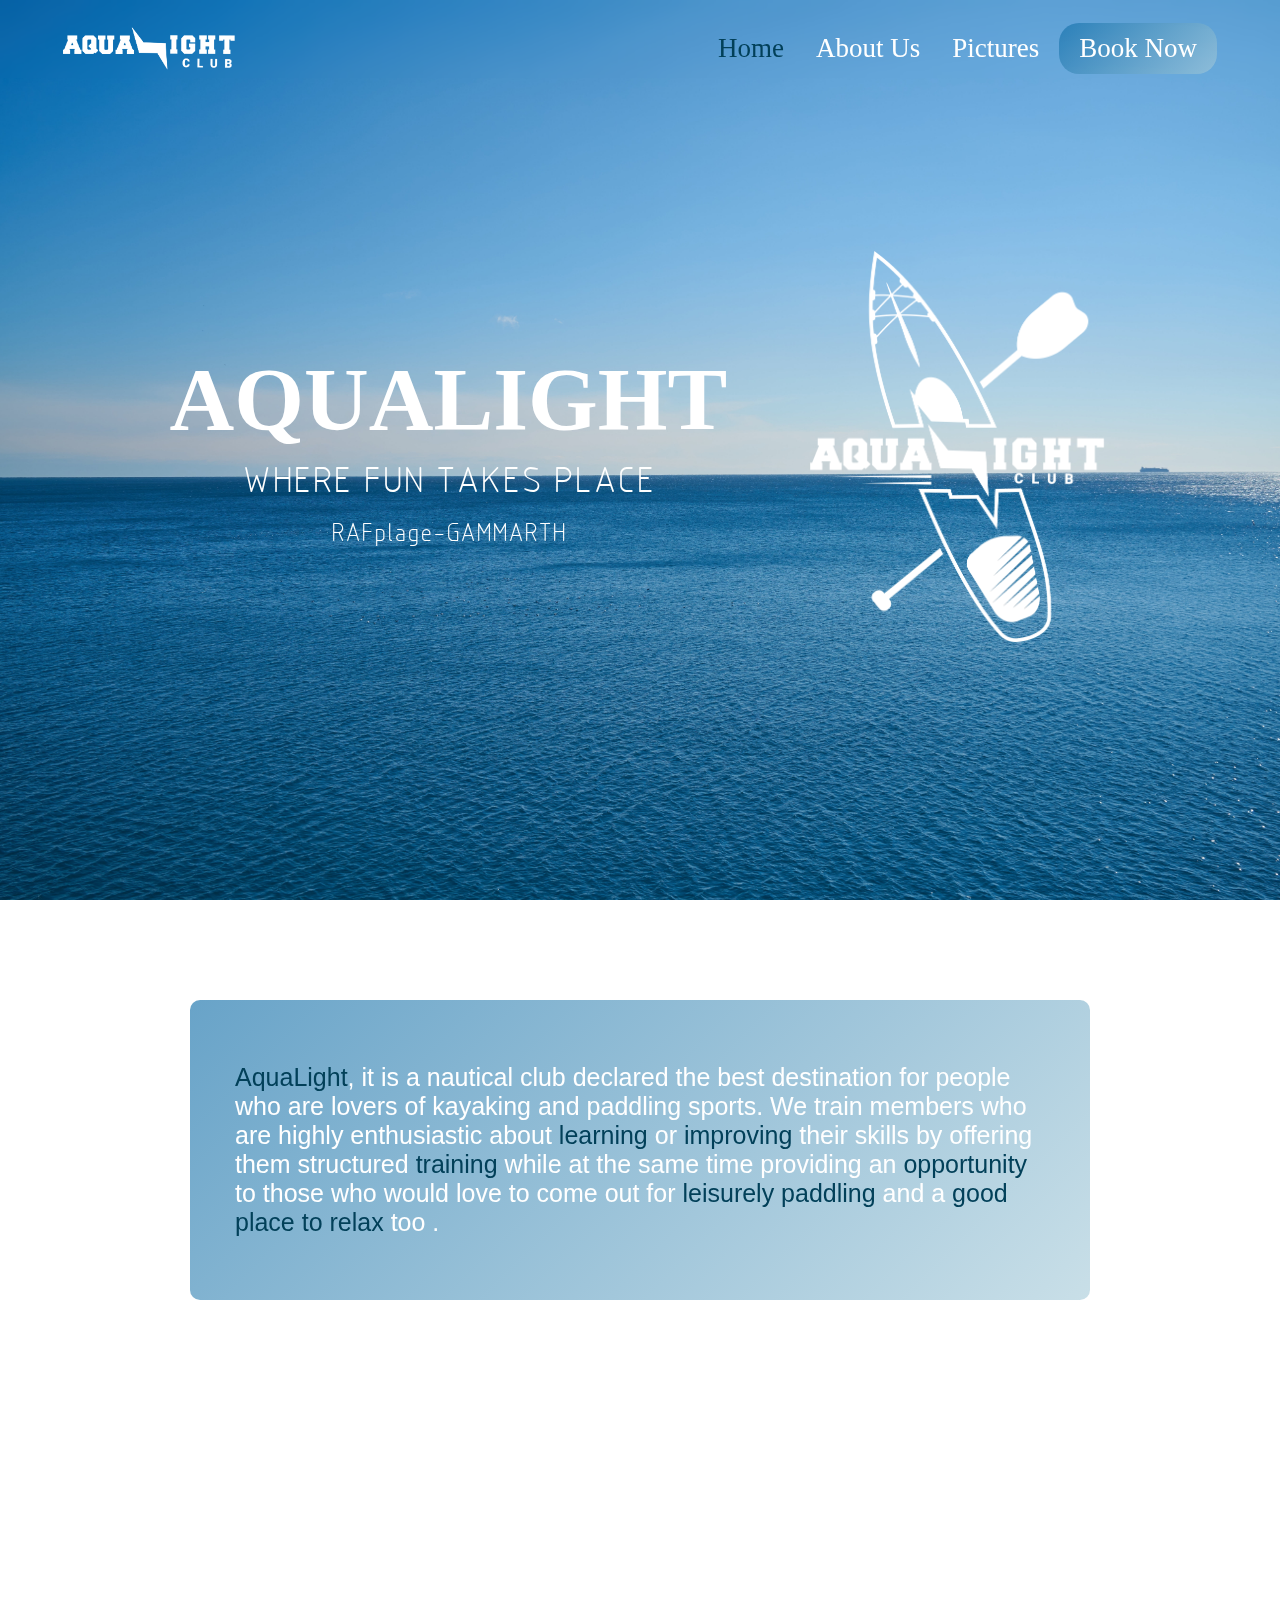
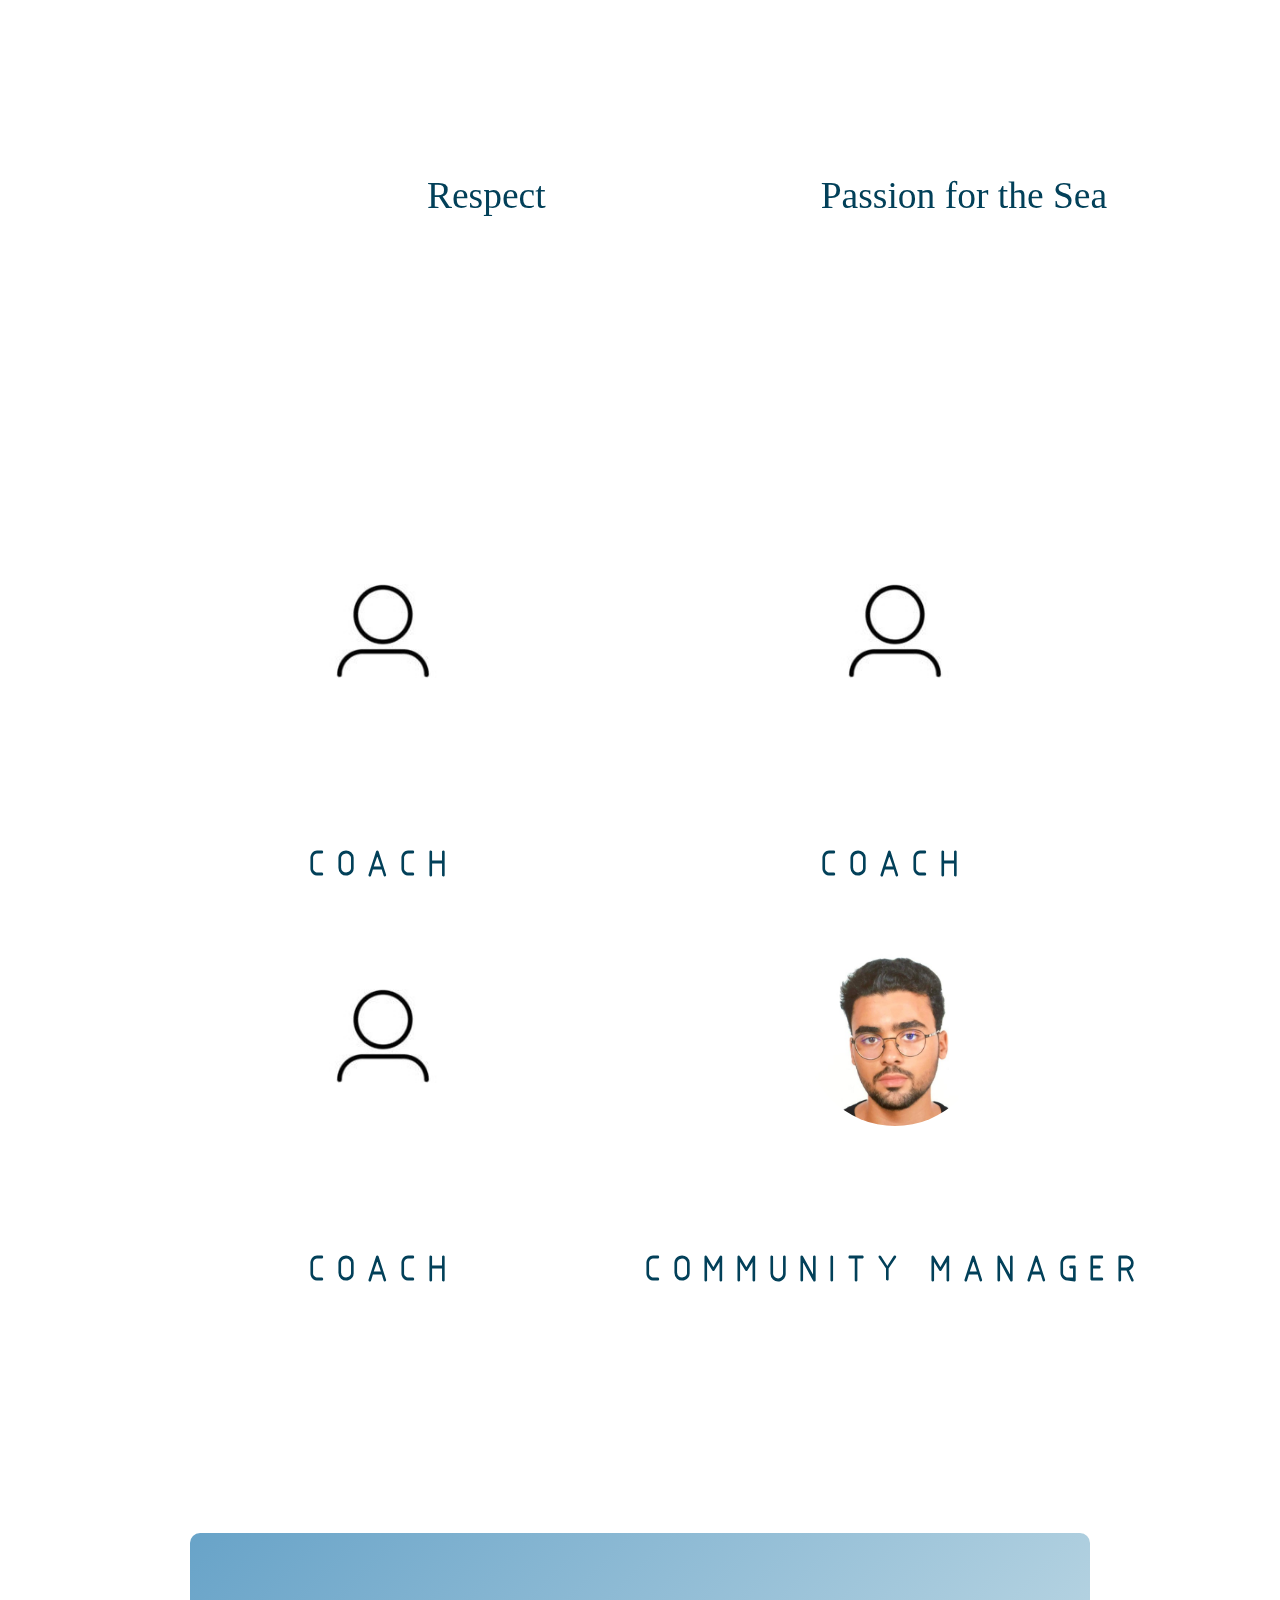
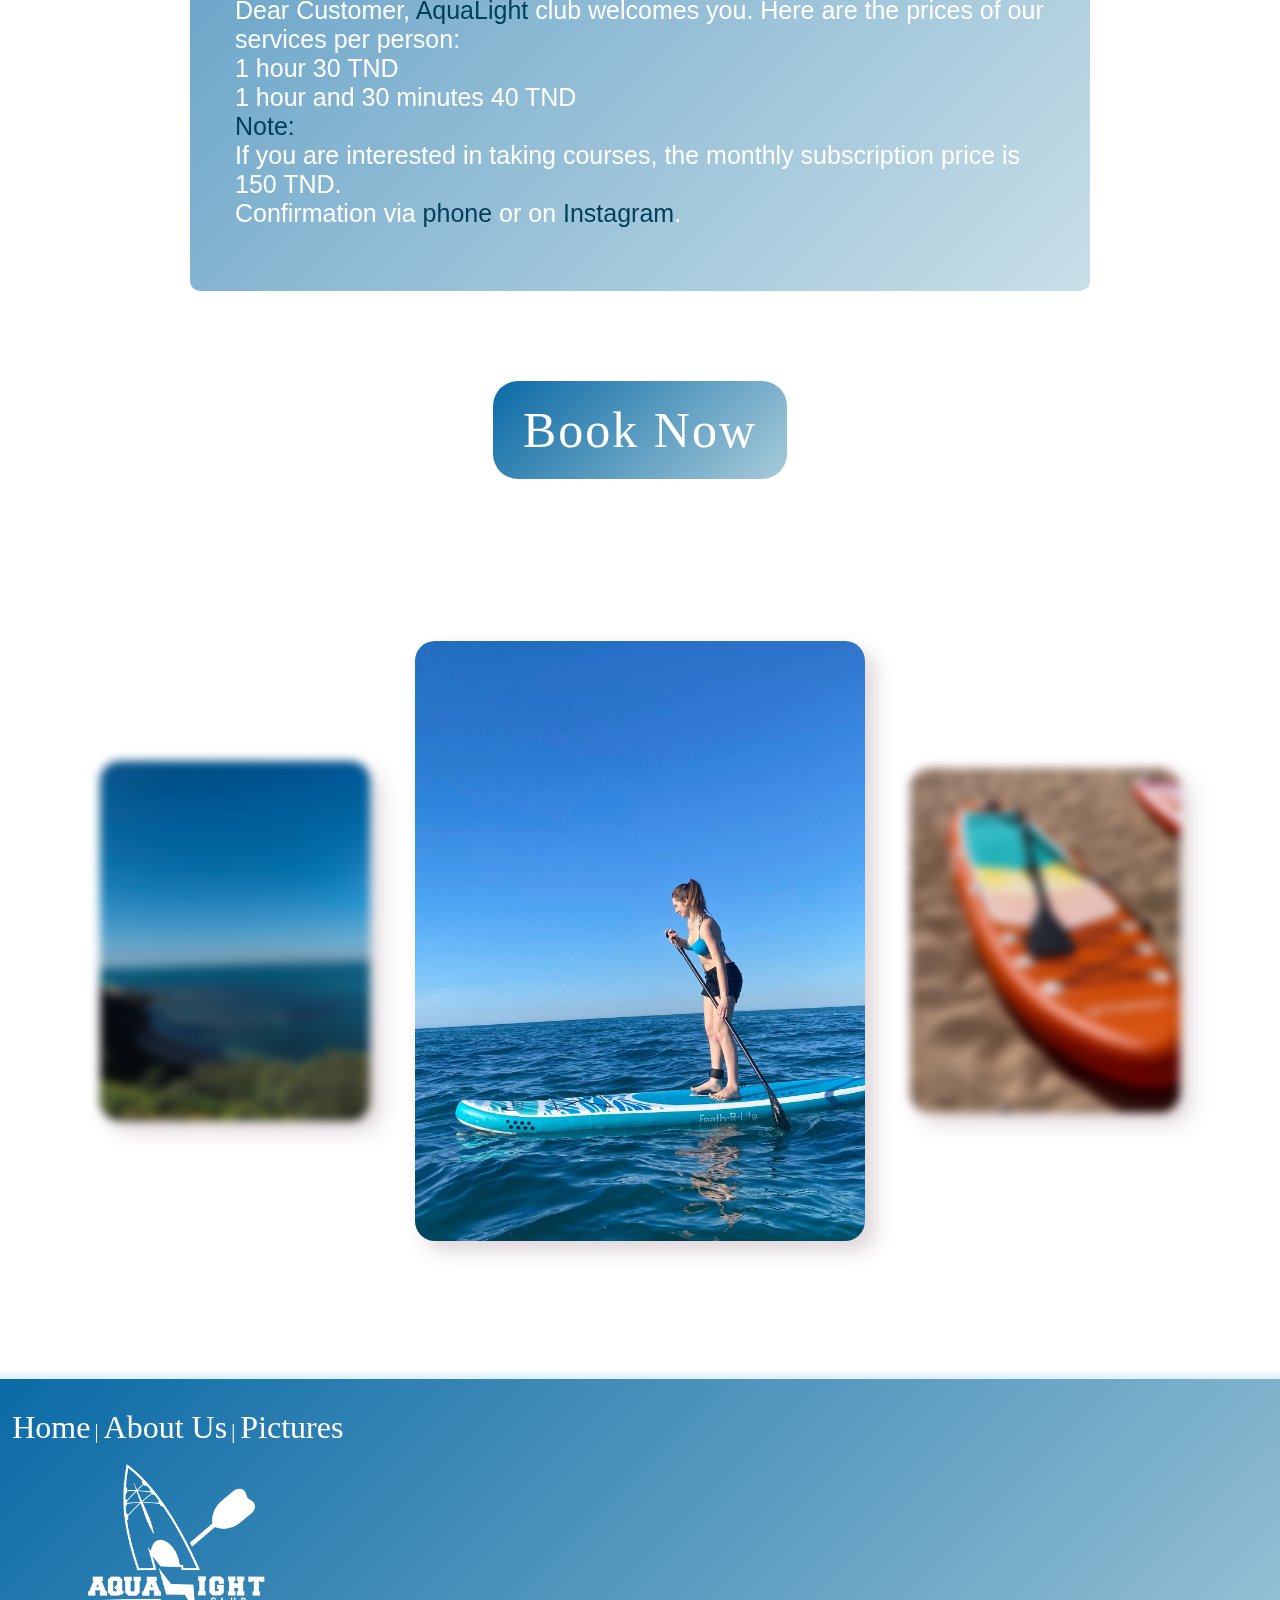
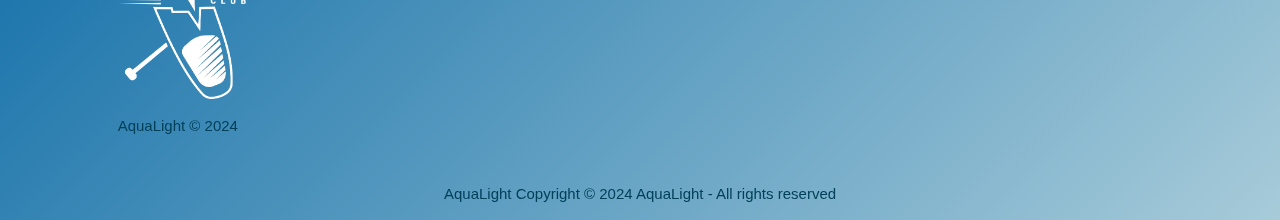
==== commit a70b0bf6: "omar" ====
--- a/index.html
+++ b/index.html
@@ -11,7 +11,7 @@
 <body>
     <header>
         <div class="navbar"> 
-               <div class="logo"><img src="image/logo.png" alt=""></div>
+               <div class="logo"><a href="index.html"><img src="image/logo.png" alt=""></a></div>
                <div class="links"> 
                <ul>
                 <li><a href="#home" class="active">Home</a></li>
@@ -141,7 +141,7 @@
 <div class="footer">
   <div class="footer-left">
     <p>AquaLight © 2024</p>
-    <img src="image/nour_color.png" alt="">
+    <img src="image/nour.png" alt="">
    
     <p class="footer-links">
       <a href="#home" class="link-1">Home</a>
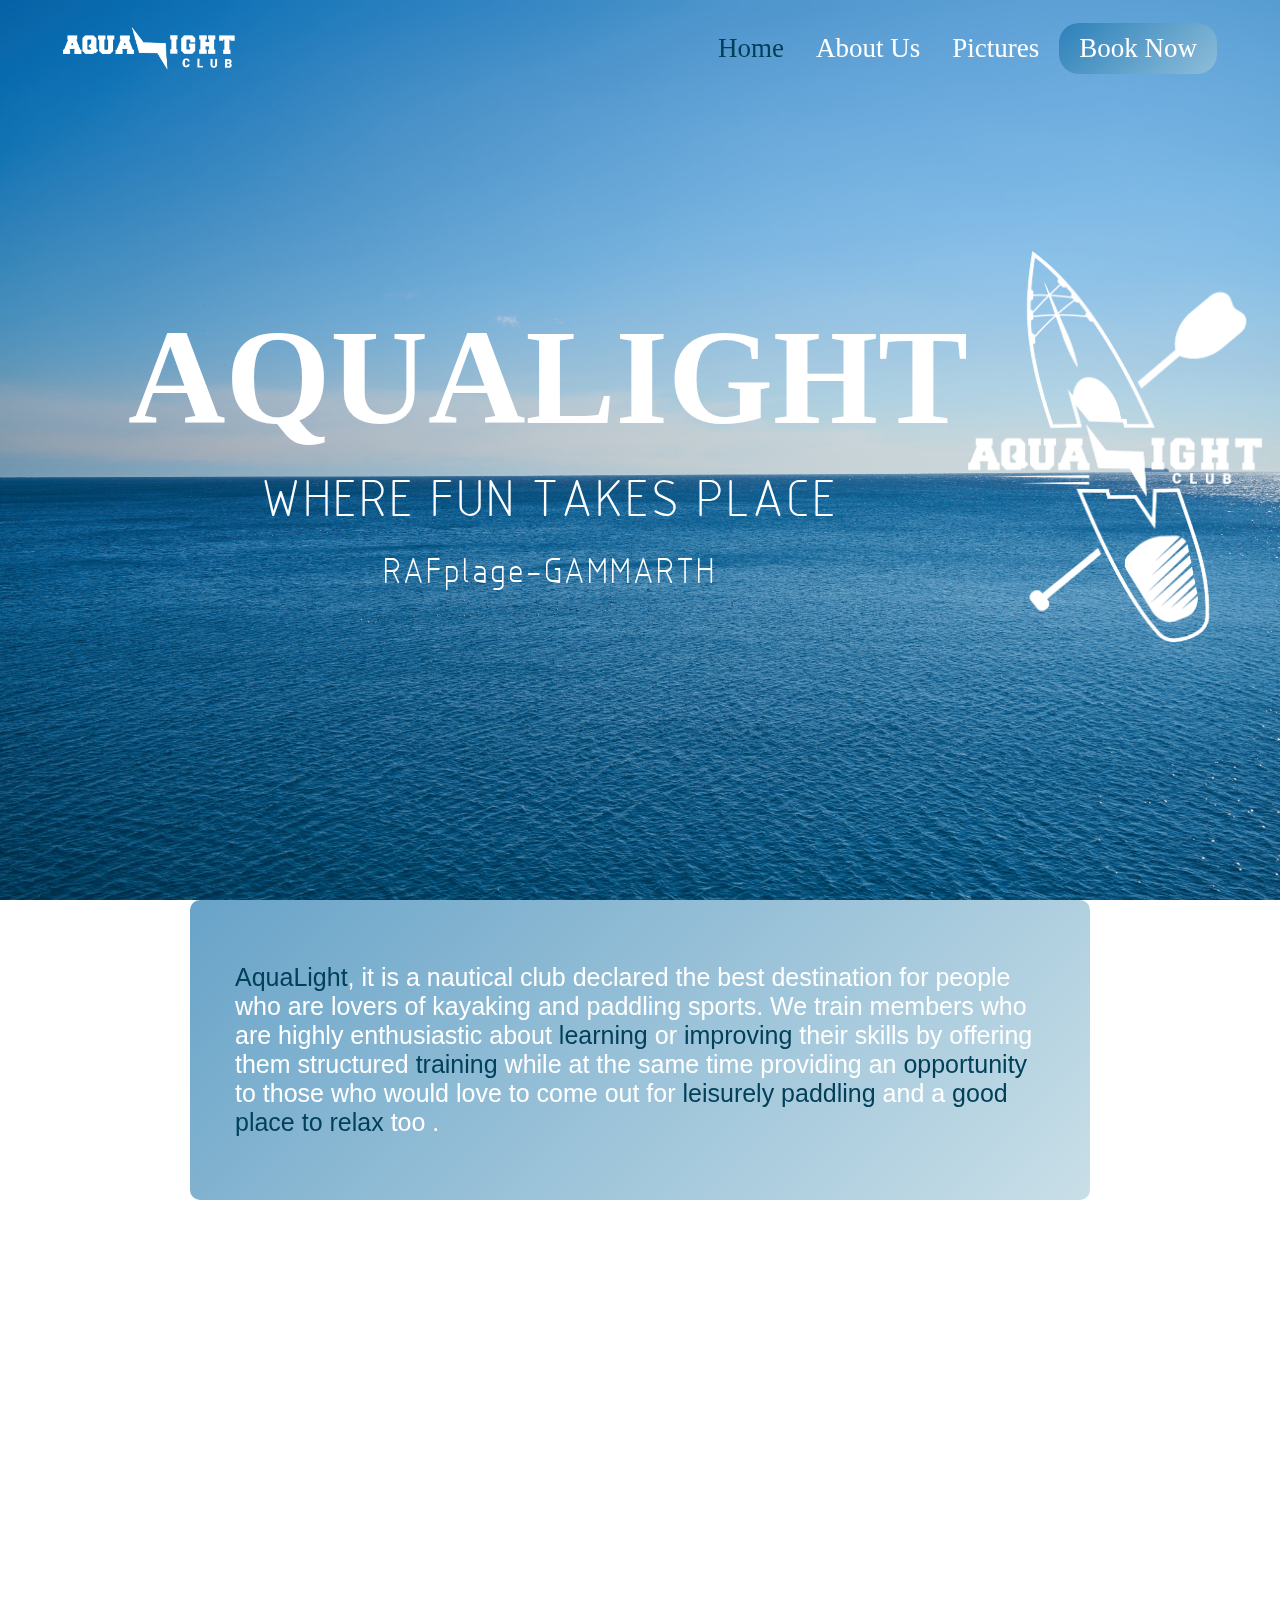
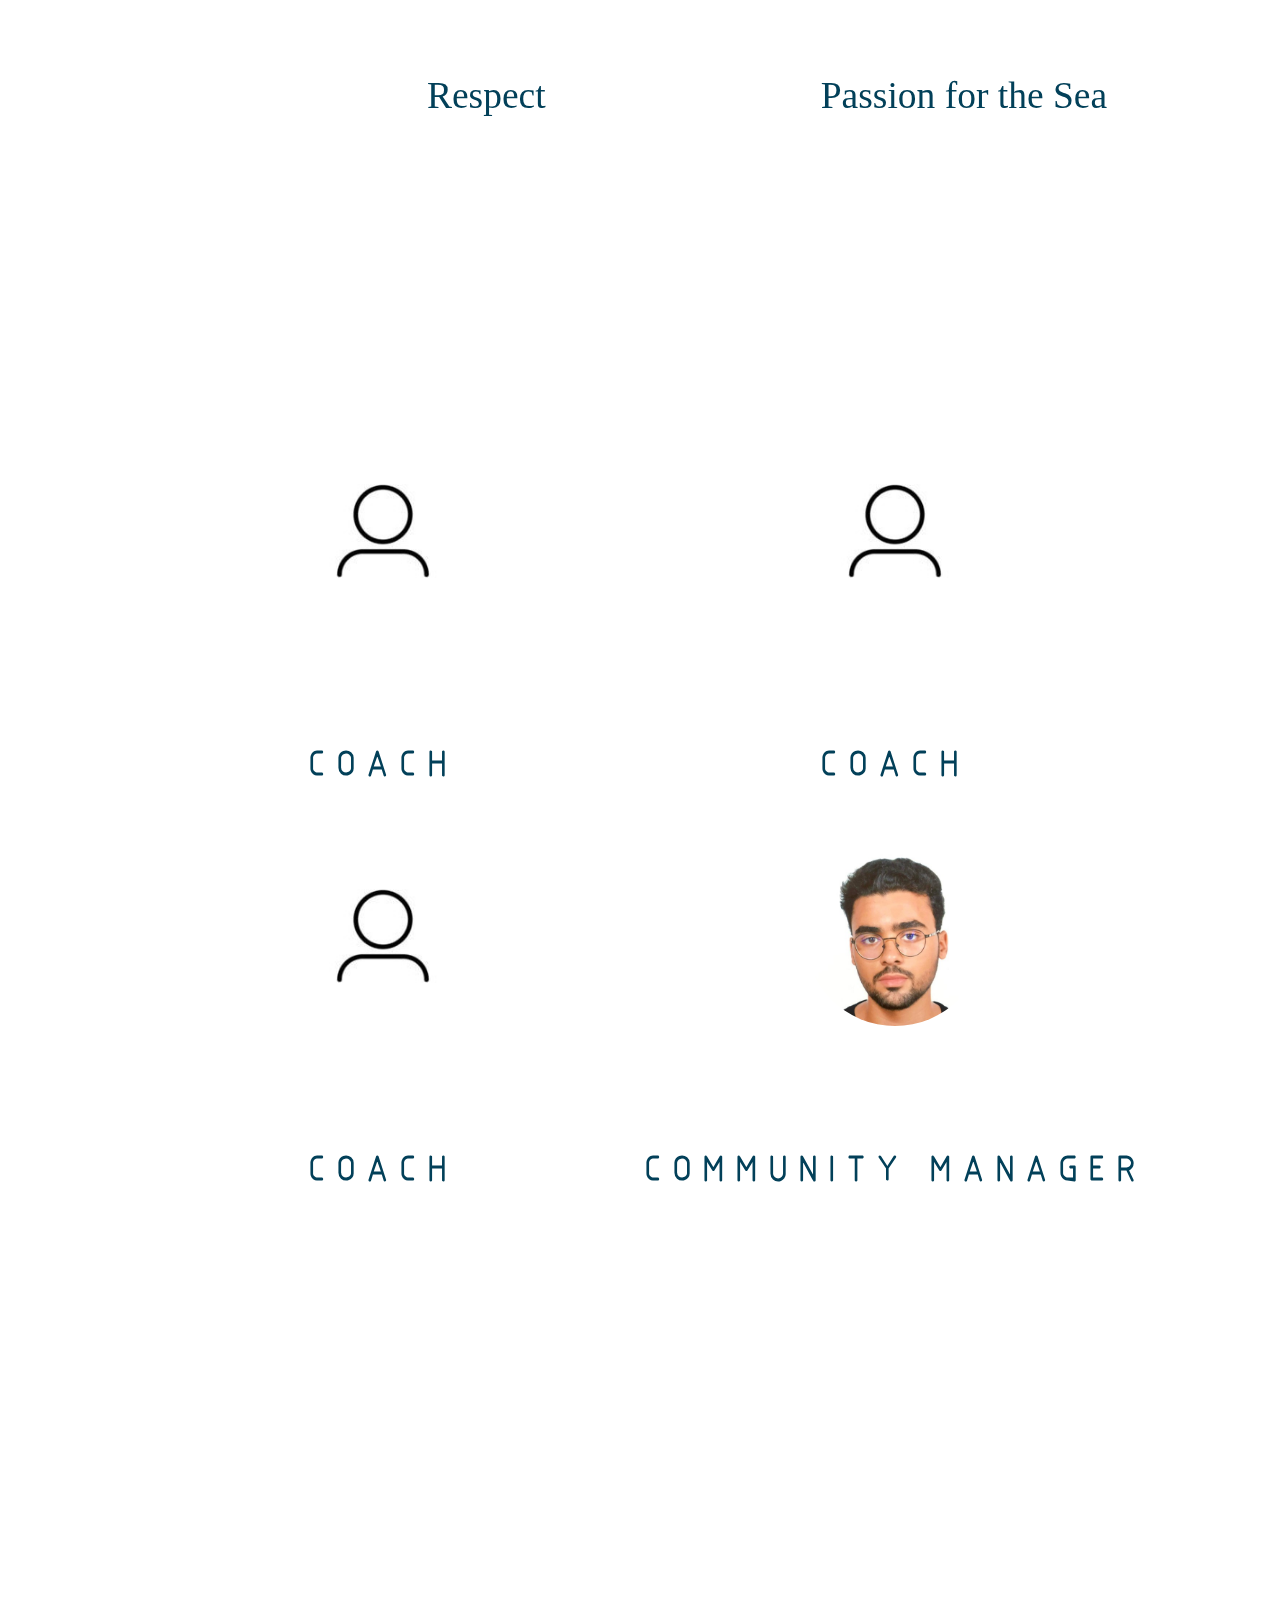
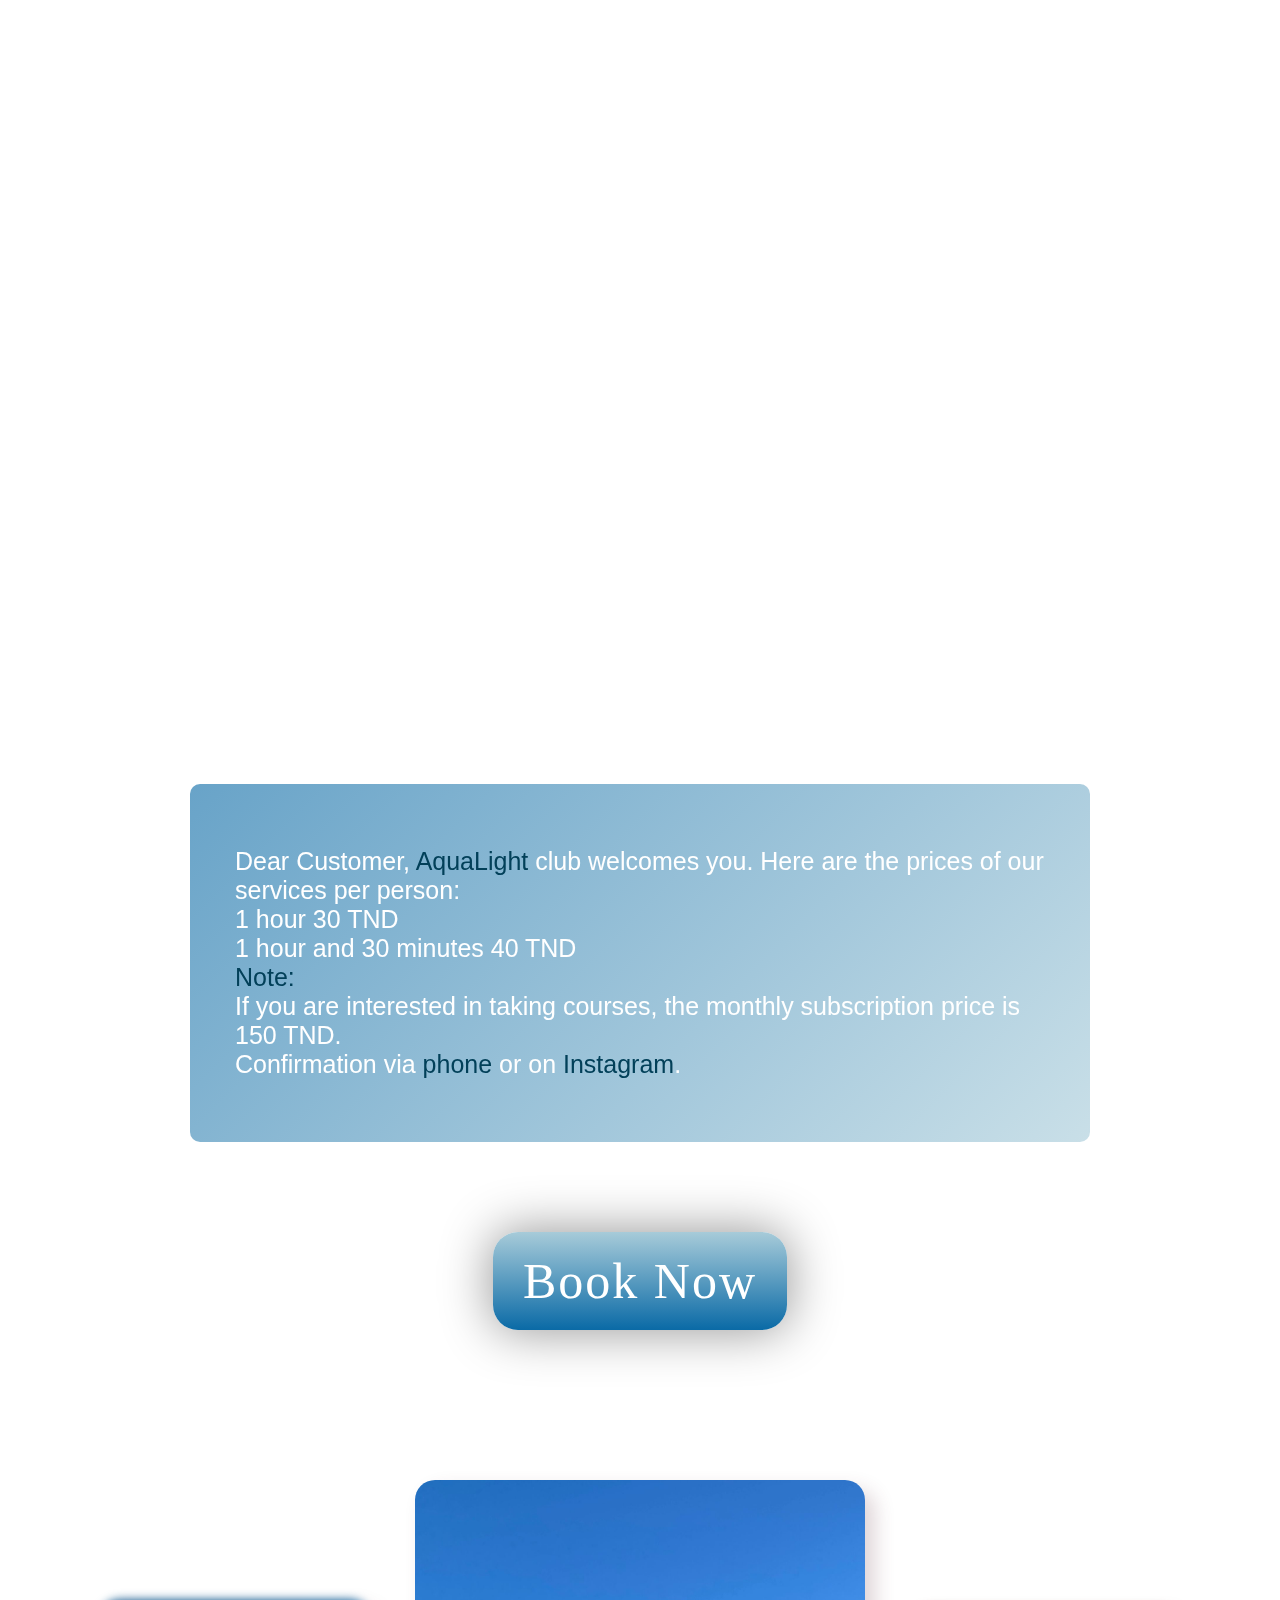
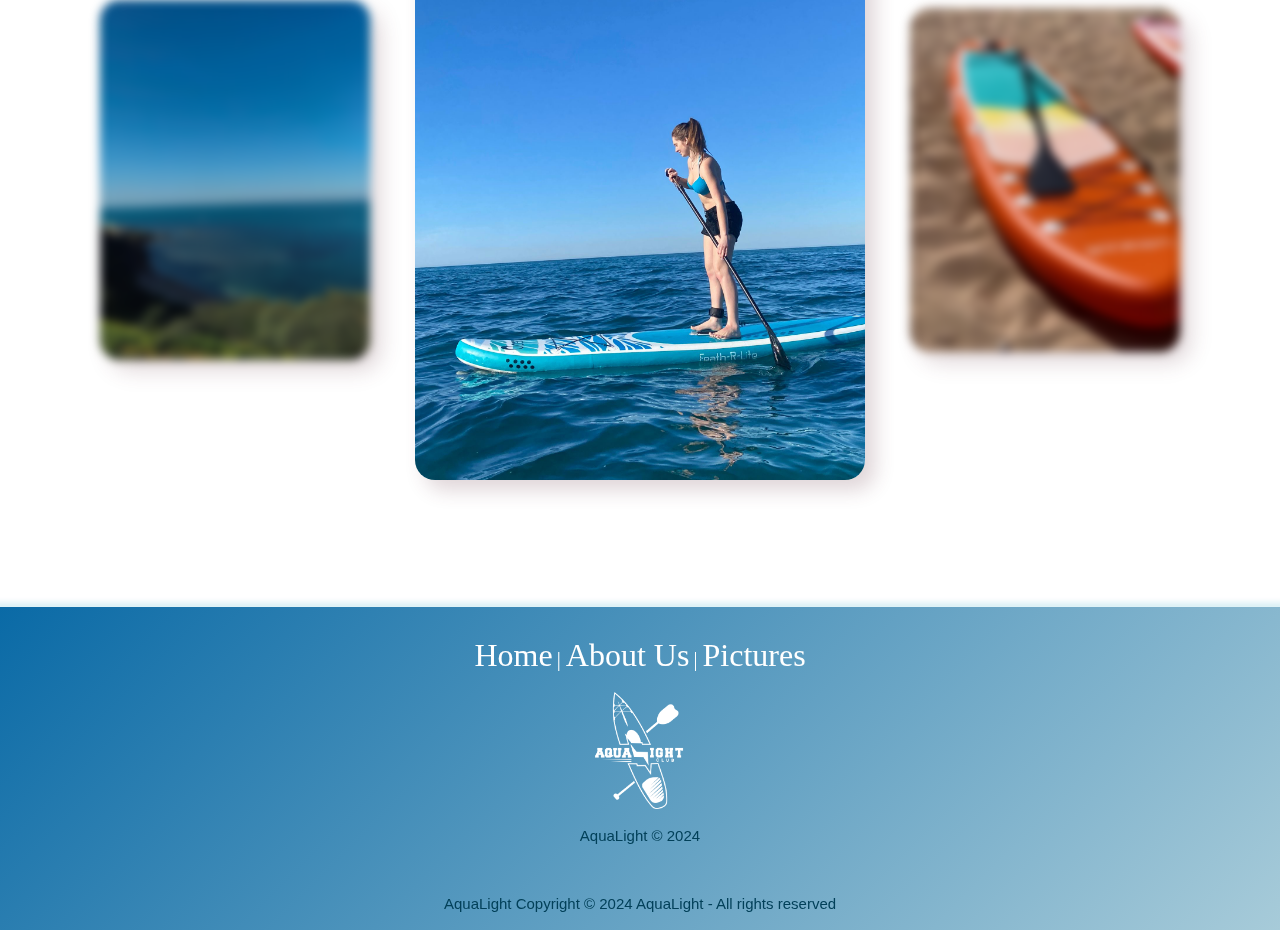
==== commit 26ffb827: "omar" ====
--- a/index.html
+++ b/index.html
@@ -60,7 +60,7 @@
         
       </div>
       <br>
-      <div class="valeurs"><h1>OUR VALUES:</h1>
+      <div class="valeurs"><h1>OUR VALUES</h1>
         <br>
     <ul>
         <li><i class="fa-solid fa-award"></i> Excellence</li>
@@ -70,7 +70,7 @@
     </ul>
     </div>
     <br>
-    <div class="coach"><h1>OUR TEAM:</h1><br>
+    <div class="coach"><h1>OUR TEAM</h1><br>
 
 <ul>
  <div> <li><img src="image/user.jpg" alt=""><div><div class="name">JOUINI Nour</div><div class="wadifa">COACH</div></div></li>
@@ -81,7 +81,16 @@
 
 
     </div>
+    <br>
+    <div class="footer-center"><h1>CONTACT US</h1><br>
+      <div class="contact">
+        <a href="tel:+216 20 849 007"><i class="fa-solid fa-phone"></i> +216 20 849 007</a>  
+        <a href="mailto:aqualight.club@gmail.com"> <i class="fa fa-envelope"></i> aqualight.club@gmail.com</a></div>
+      <div class="map">
+        <iframe src="https://www.google.com/maps/embed?pb=!1m14!1m8!1m3!1d3189.9502489394076!2d10.3179383!3d36.9154539!3m2!1i1024!2i768!4f13.1!3m3!1m2!1s0x12e2b5856be6869d%3A0x78125e2946c7758e!2sAquaLight%20Club!5e0!3m2!1sfr!2stn!4v1713135994992!5m2!1sfr!2stn" allowfullscreen="" loading="lazy" referrerpolicy="no-referrer-when-downgrade"></iframe>
+      </div>
 
+  </div>
 <br>
 <div class="intro">
   <p> Dear Customer,
@@ -153,15 +162,7 @@
 
   </div>
 
-  <div class="footer-center">
 
-      <div class="map">
-        <iframe src="https://www.google.com/maps/embed?pb=!1m14!1m8!1m3!1d3189.9502489394076!2d10.3179383!3d36.9154539!3m2!1i1024!2i768!4f13.1!3m3!1m2!1s0x12e2b5856be6869d%3A0x78125e2946c7758e!2sAquaLight%20Club!5e0!3m2!1sfr!2stn!4v1713135994992!5m2!1sfr!2stn" allowfullscreen="" loading="lazy" referrerpolicy="no-referrer-when-downgrade"></iframe>
-      </div>
-    <div class="contact">
-      <a href="tel:+216 20 849 007"><i class="fa-solid fa-phone"></i></a>  
-      <a href="mailto:aqualight.club@gmail.com"> <i class="fa fa-envelope"></i></a></div>
-  </div>
 </div>
   <div class="footer-right">
     <div class="footer-icons">
--- a/style.css
+++ b/style.css
@@ -57,7 +57,7 @@
     width: 11rem;
 }
 .logo:hover{
-    scale: 1.01;
+    scale: 1.1;
 }
 
 .links{
@@ -65,7 +65,10 @@
     align-items: center;
 }
 
-
+header{
+    position: absolute;
+    left: 0;
+}
 .navbar {
     position: fixed;
     top: 0;
@@ -92,8 +95,7 @@
   }
 
 .navbar .toggle_btn{
-    position: absolute;
-    right: 7vh;
+
     cursor: pointer;
     display: none;
     color: white;
@@ -123,7 +125,8 @@
     z-index: 1;
 position: absolute;
 top: 10vh;
-    width:85vw;
+padding-top: 2vh;
+    width:80%;
     gap: 20px;
     margin:0;
     height: 0px;
@@ -139,7 +142,7 @@
 .dropdownMenu a{
     margin: 5px;
     width: 100%;
-    height: 30px;
+    height: fit-content;
     display: flex;
     align-items: center;
     justify-content: center;
@@ -150,6 +153,8 @@
 body{
     background-image: url(image/wallpaper.jpg);
     height: 100vh;
+
+    flex-direction: column;
     background-size: cover;
  background-attachment: fixed;
 background-position: center center;
@@ -157,8 +162,10 @@
 
 
 section{
-    min-height: 100vh;
-    display: flex;
+    width: 100%;
+    display: flex;
+    flex-direction: column;
+    align-items: center;
     color: white;
     font-size: 2vw;
 }
@@ -187,14 +194,14 @@
 }
 .loc{
     font-family: swisop;
-    font-size: 2vw;
+    font-size: 4vh;
 }
 .s01 h1{
-    font-size: 7vw;
+    font-size: 15vh;
 }
 .s01 p{
     font-family: swisop;
-    font-size: 3vw;
+    font-size: 6vh;
 }
 .s01 a:hover{
 scale: 1.01;}
@@ -215,7 +222,6 @@
     flex-direction: column;
     align-items: center;
     gap: 10vh;
-    padding-top: 100px;
     z-index: -1;
     font-size: 25px;
 }
@@ -307,7 +313,8 @@
     border-radius: 25px;
     border: none;
     max-width: fit-content;
-    background: linear-gradient(135deg, #0a6aa6, #A7CBD9);
+    background: linear-gradient(0deg, #0a6aa6, #A7CBD9);
+    box-shadow: 0 0 50px 2px #00000067;
     color: rgb(255, 255, 255);
     font-size: 50px;
     letter-spacing: 2px;
@@ -339,6 +346,7 @@
     justify-content: center;
     align-items: center;
     z-index: -1;
+    overflow-x: hidden;
 }
 
 
@@ -375,11 +383,11 @@
 }
 
 .previous:hover span {
-    transform: translateX(-10px) scale(1.2);
+    transform: scale(1.2);
 }
 
 .next:hover span {
-    transform: translateX(10px) scale(1.2);
+    transform:scale(1.2);
 }
 
 .slider-nav ul {
@@ -457,8 +465,7 @@
 footer{
     background: linear-gradient(135deg, #0a6aa6, #A7CBD9);
 	box-shadow: 0 0 5px 5px rgba(11, 158, 188, 0.142);
-	width: 100%;
-	text-align: left;
+	text-align: center;
 padding-top: 30px;
     display: flex;
     flex-direction: column;
@@ -467,31 +474,31 @@
 .footer-left{
     display: flex;
     flex-direction: column-reverse;
-    align-items: center;
-    
+    align-items: center; 
     gap: 2vh;
 
 }
 
 footer img{
-width: 20vh;}
+width: 10vh;}
 .map iframe{
+    width:60vw ;
+    height: 60vh;
     border-radius: 10px;
     border: none;
-    width: 70vh;
-    height: 30vh;
+
 }
 
 .footer-links{
 	color:  #ffffff;
 	padding: 0;
+    gap: 5vw;
 }
 .footer{
-    display: flex;
-    width: 100%;
     justify-content: space-around;
-    align-items: center;
-    gap: 30vh;
+    display: flex;
+    align-items: center;
+    gap: 5vh;
 }
 
 
@@ -513,17 +520,20 @@
 
 }
 .contact{
-    margin-top: 10px;
-    width: 60%;
+    margin-bottom: 10vh;
+    width: 80%;
     display: flex;
     justify-content: space-evenly ;
+}
+.contact a{
+    scale: 1.5;
+    font-size: 2vh;
 }
 .contact a:hover{
     color: #024059;
 }
 .footer-center p a{
 	color: #ffffff;
-    font-size: 20px;
 	vertical-align: middle;
 	margin:0;
 }
@@ -573,53 +583,58 @@
 	margin-right: 3px;
 	margin-bottom: 5px;
 }
-
+@media (max-width: 600px){
+    footer{
+        width: 100%;
+    }
+}
     
- @media (max-width: 1010px) {
-
-	footer{
+@media (max-width: 1010px) {
+
+	footer,.footer{
         display: flex;
         flex-direction: column;
         height: fit-content;
-	}
-
-	.footer-left,
-	.footer-center,
-	.footer-right{
-		display: flex;
-		width: 100%;
-		margin-bottom: 40px;
-		text-align: center;
-	}
-
-	.footer-center i{
-		margin-left: 0;
-	}
-    .footer{display: block;}
+        width: 100%;
+	}    
     .navbar ul{display: none;}
     .navbar .toggle_btn{display: block;}
     .dropdownMenu{display: flex;align-items: center;  flex-direction: column;}
 .links{display: none;}
-    section{flex-direction: column;
-   margin: 0 40px ;}
+
     .s0{flex-direction: column-reverse;justify-content: center;gap: 10vh;
             }
     #aboutUs{ 
-    height: fit-content; gap: 50px;}
+    height: fit-content; gap: 45px;}
     .valeurs ul{flex-direction: column;}
     .coach ul{flex-direction: column;}
  }
- @media (max-width: 600px){
+
+ @media (max-width: 414px) {
+    .contact{
+        flex-direction: column;
+        gap: 3vh;
+        align-items: center;
+    }
+    .bookAU button{
+        font-size: 40px;}
+    .s02 img{
+        scale: 0.9;
+    }
+    .s01 h1{
+        font-size: 10vh;
+    }
     .loc{
-        font-size: 3vw;
-    }
-    .s01 h1{
-        font-size: 9vw;
-    }
+        font-family: swisop;
+        font-size: 3vh;
+    }
+
     .s01 p{
-        font-size: 4vw;
-    }
-    .s02 img{
-        width: 250px;}
-
- }+        font-family: swisop;
+        font-size: 4vh;
+    }
+    section {
+
+        scale: 0.8; 
+    }
+ }
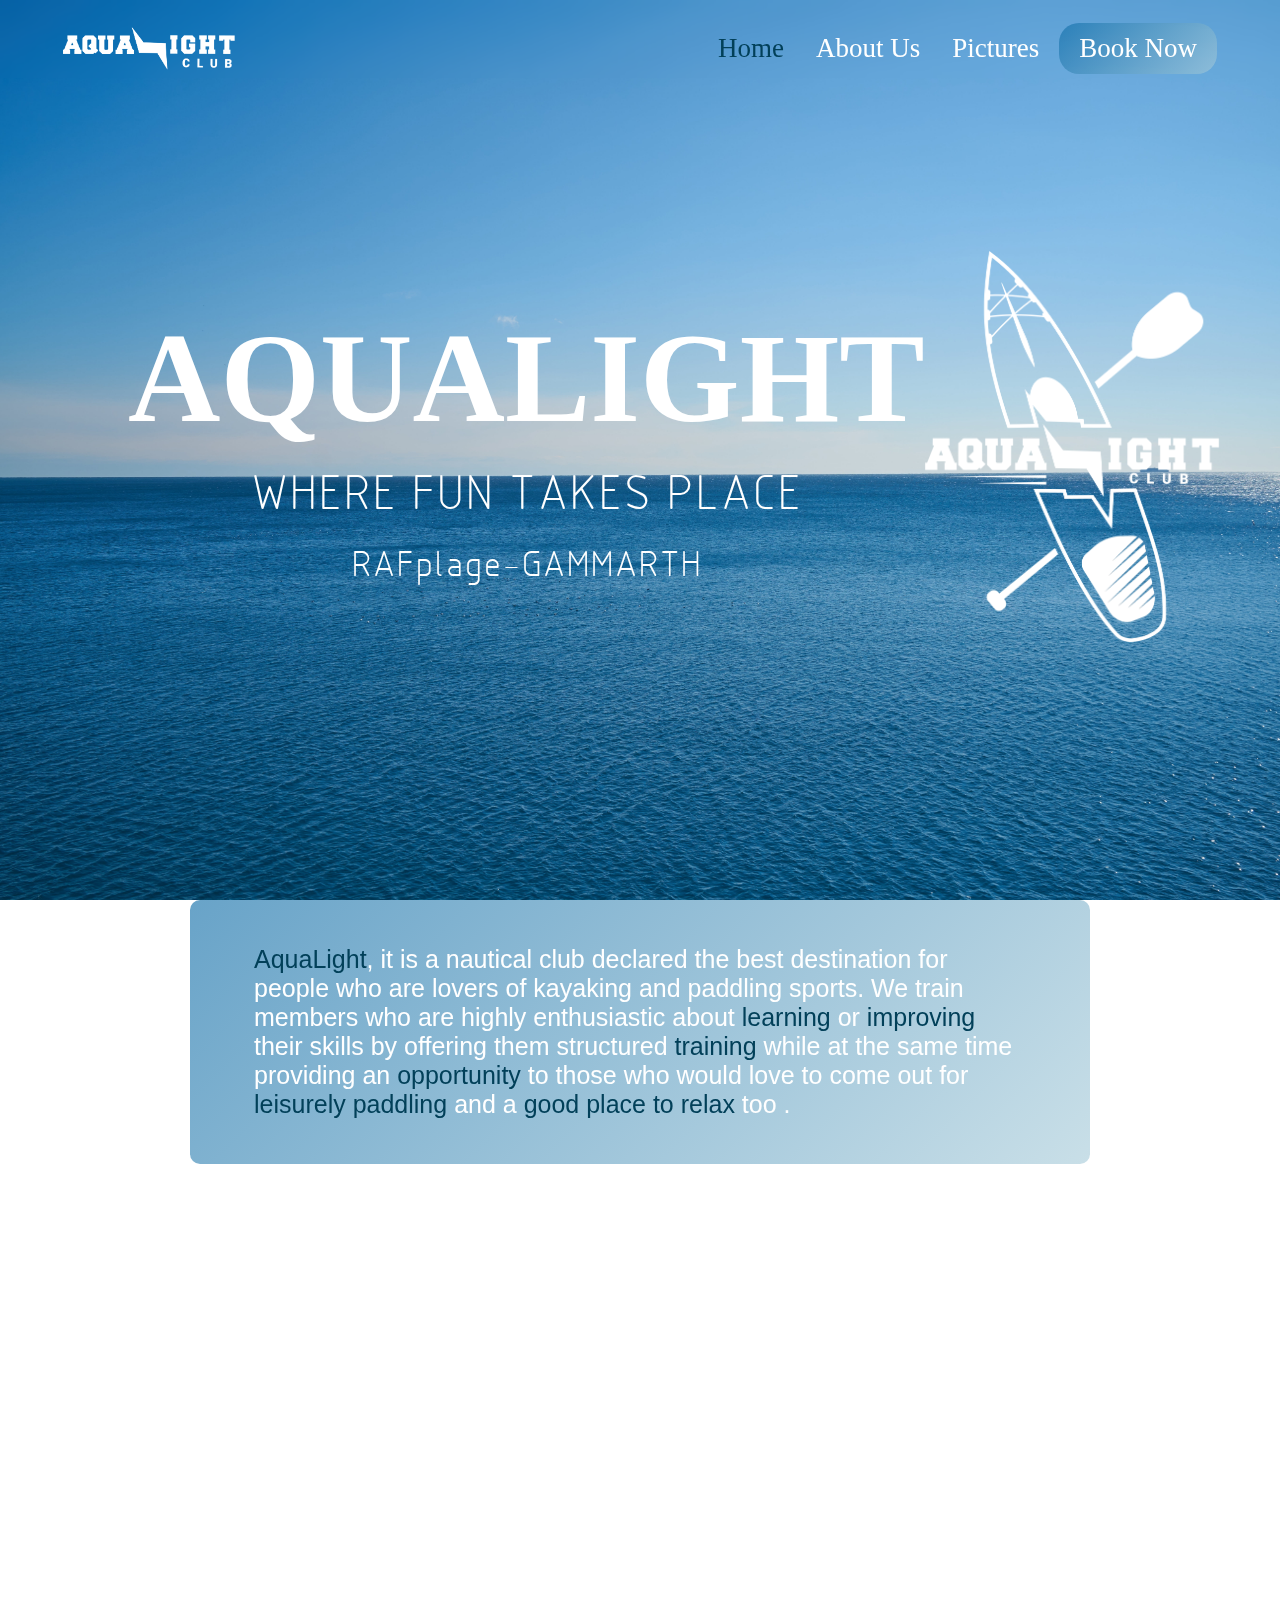
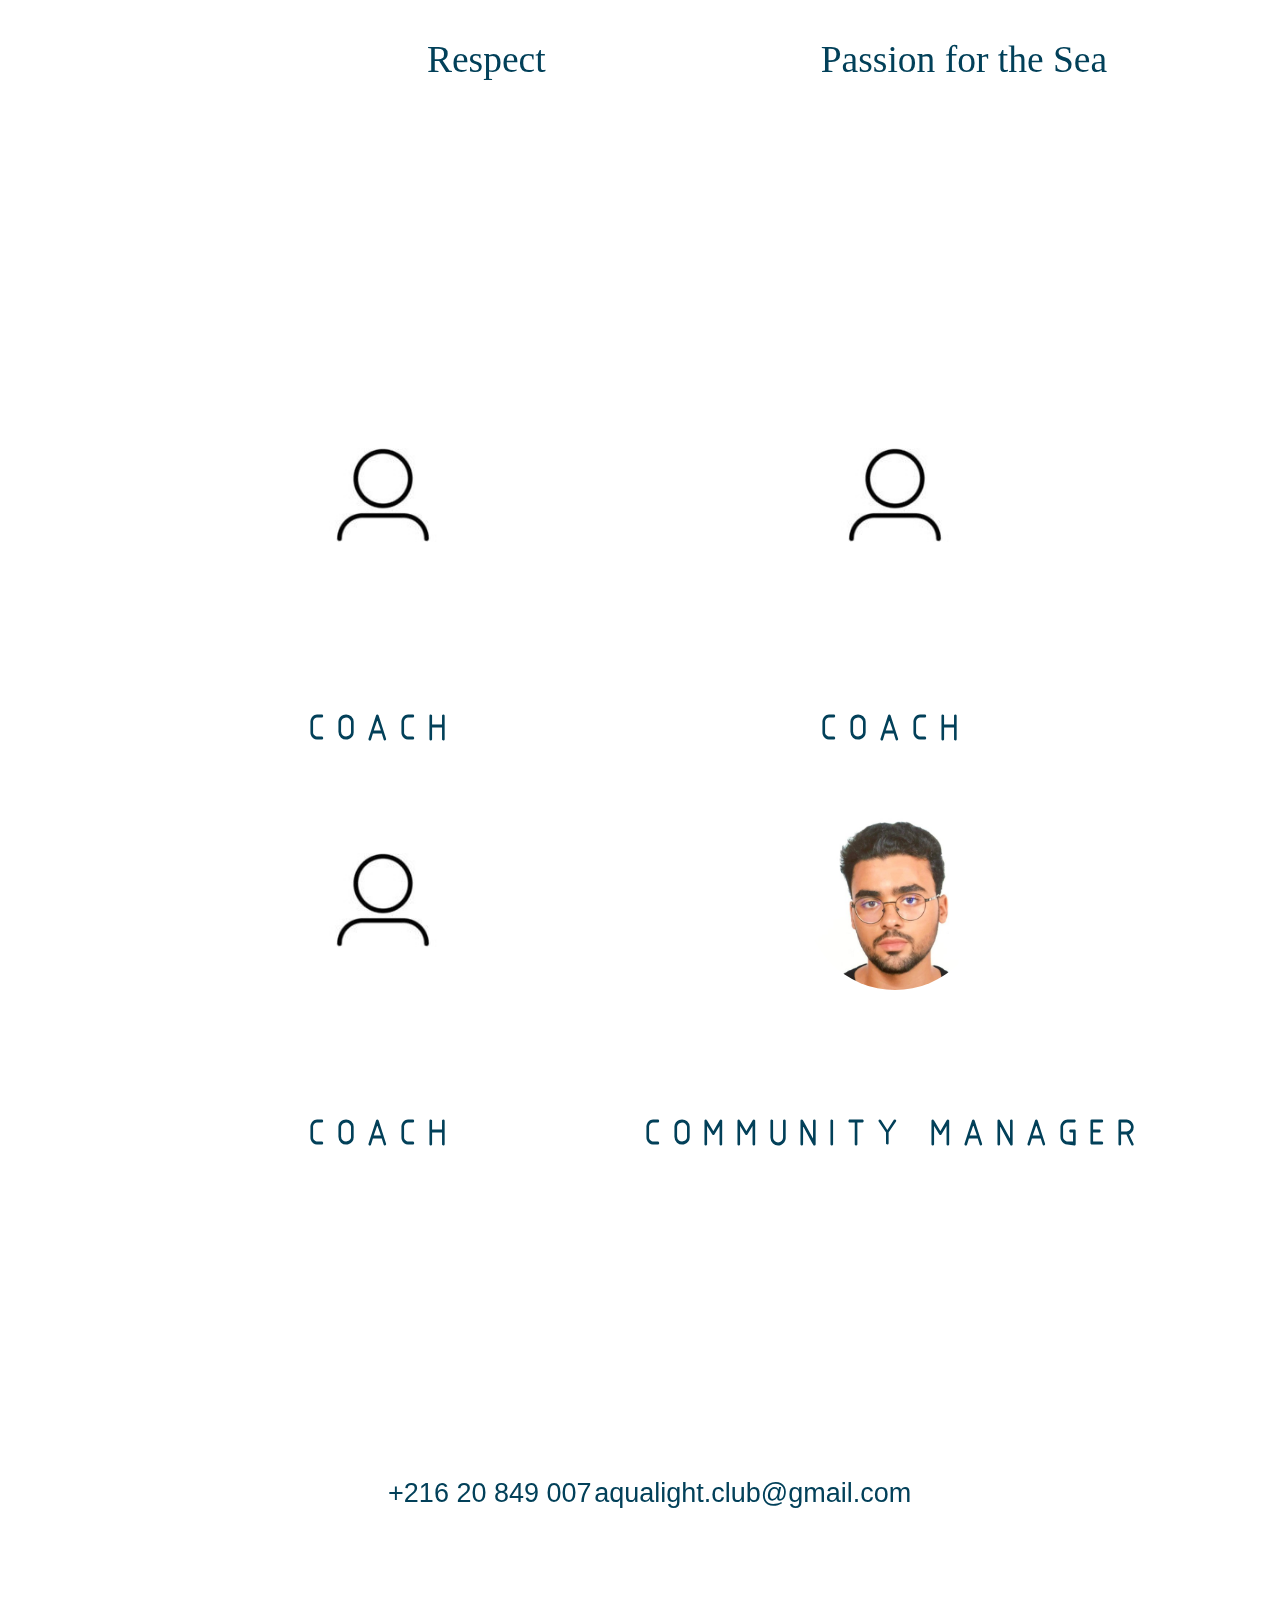
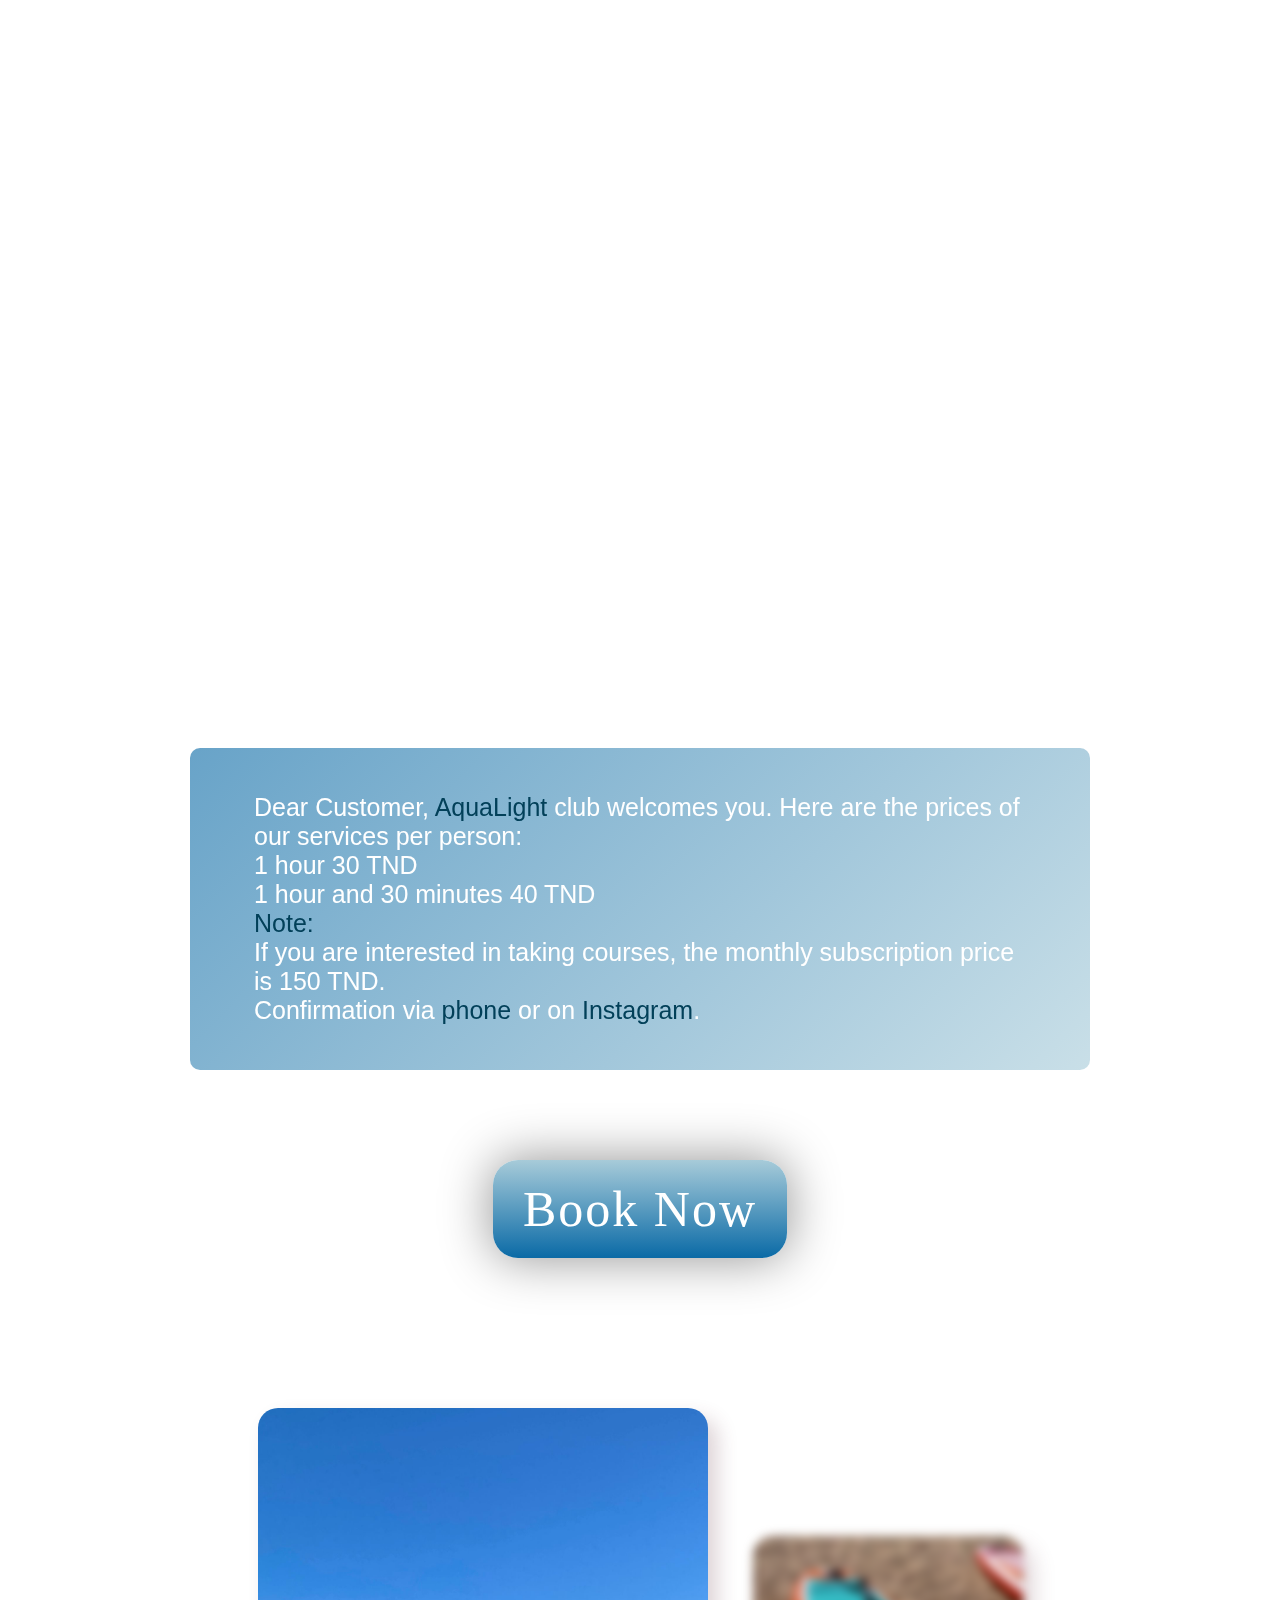
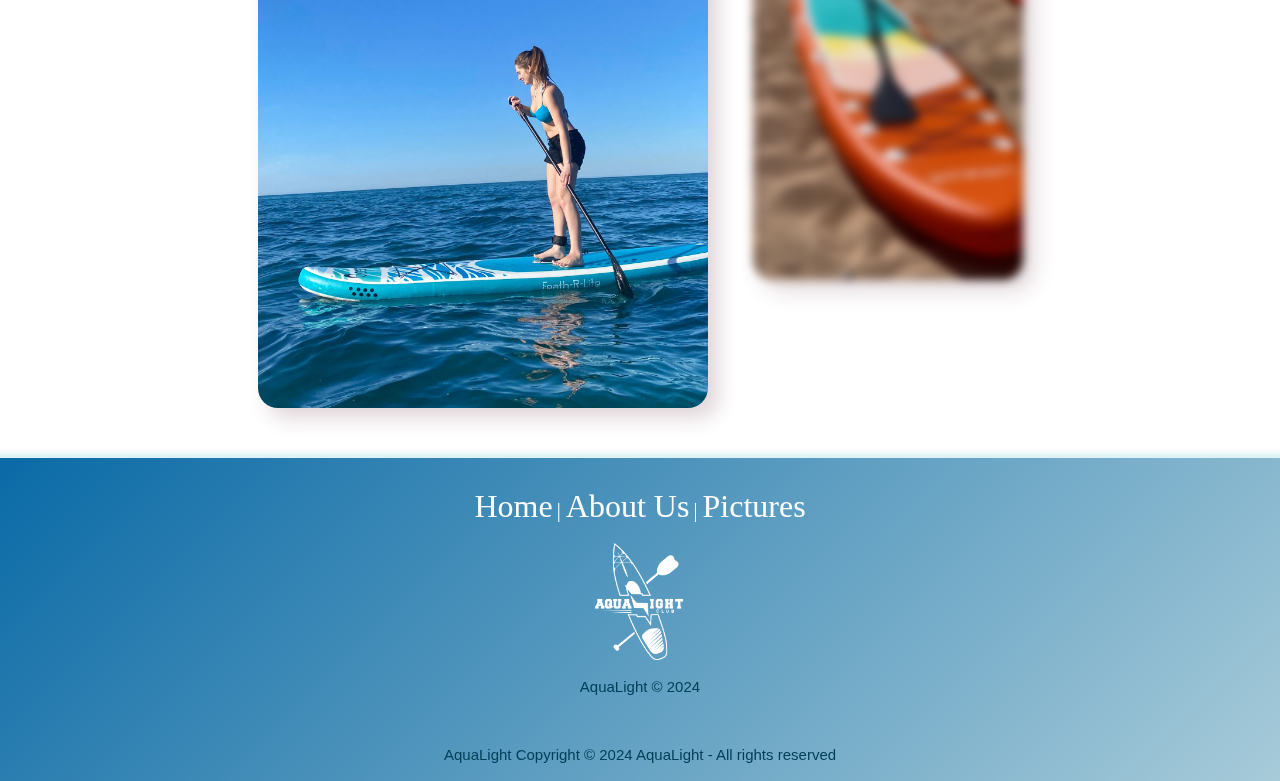
==== commit 054d1f0c: "omar" ====
--- a/index.html
+++ b/index.html
@@ -119,24 +119,7 @@
               <img src="image/image1.jpg">
               
             </div>
-            <nav class="slider-nav">
-              <ul>
-                <li class="arrow">
-                  <button class="previous">
-                    <span>
-                      <i class="fas fa-arrow-left"></i>
-                    </span>
-                  </button>
-                </li>
-                <li class="arrow">
-                  <button class="next">
-                    <span>
-                      <i class="fas fa-arrow-right"></i>
-                    </span>
-                  </button>
-                </li>
-              </ul>
-            </nav>
+
           </div>
 
 
--- a/style.css
+++ b/style.css
@@ -125,7 +125,6 @@
     z-index: 1;
 position: absolute;
 top: 10vh;
-padding-top: 2vh;
     width:80%;
     gap: 20px;
     margin:0;
@@ -140,6 +139,7 @@
     height: fit-content;
 }
 .dropdownMenu a{
+    padding: 2px;
     margin: 5px;
     width: 100%;
     height: fit-content;
@@ -153,13 +153,13 @@
 body{
     background-image: url(image/wallpaper.jpg);
     height: 100vh;
-
-    flex-direction: column;
     background-size: cover;
  background-attachment: fixed;
 background-position: center center;
-}
-
+-o-background-size: cover;
+-moz-background-size: cover;
+-webkit-background-size: cover;
+}
 
 section{
     width: 100%;
@@ -216,7 +216,17 @@
     font-size: medium;
 }
 
-
+@media (max-width: 1400px){
+    .loc{
+        font-size: 3vw;
+    }
+    .s01 h1{
+        font-size: 10vw;
+    }
+    .s01 p{
+        font-size: 4vw;
+    }
+}
 #aboutUs{
     display: flex;
     flex-direction: column;
@@ -226,7 +236,7 @@
     font-size: 25px;
 }
 #aboutUs p{
-    padding: 7vh 5vh;
+    padding: 5vh 5vw;
 
     font-family: Arial;
     font-size: 1em;
@@ -361,35 +371,6 @@
 
 }
 
-.slider-nav button {
-    position: relative;
-    display: inline-block;
-    cursor: pointer;
-    outline: none;
-    border: 0;
-    vertical-align: middle;
-    text-decoration: none;
-    background: transparent;
-    padding: 20px 5px;
-    color: #ffffff;
-    font-size: 2rem;
-}
-
-.slider-nav button span {
-    position: relative;
-    display: inline-block;
-    transform: translateX(0);
-    transition: transform 0.3s ease;
-}
-
-.previous:hover span {
-    transform: scale(1.2);
-}
-
-.next:hover span {
-    transform:scale(1.2);
-}
-
 .slider-nav ul {
     list-style: none;
     margin: 0;
@@ -415,14 +396,7 @@
     box-shadow: 10px 10px 20px 0 rgba(94,47,59,0.2);
     border-radius: 20px;
 }
-.slider img.prev{
-    display: inline;
-    filter: blur(5px);
-    box-shadow: 10px 10px 20px 0 rgba(94,47,59,0.2);
-    max-width: 30vh;
-    max-height: 50vh;
-    order: -1; 
-}
+
 .slider img.nxt{
         display: inline;
         filter: blur(5px);
@@ -524,13 +498,18 @@
     width: 80%;
     display: flex;
     justify-content: space-evenly ;
+
 }
 .contact a{
     scale: 1.5;
     font-size: 2vh;
+    color: #024059;
+    font-family: arial;
+    font-weight: 500;
+
 }
 .contact a:hover{
-    color: #024059;
+    color: #5db4d6;
 }
 .footer-center p a{
 	color: #ffffff;
@@ -583,14 +562,41 @@
 	margin-right: 3px;
 	margin-bottom: 5px;
 }
-@media (max-width: 600px){
+@media (max-width: 700px){
     footer{
         width: 100%;
     }
+    section{
+        padding: 0 5vw;
+    }
+    .container {
+        scale: 0.8;
+    }
+
 }
     
-@media (max-width: 1010px) {
-
+@media (max-width: 1024px) {
+    .s02 img{
+        scale: 0.9;
+    }
+    .s01 h1{
+        font-size: 7vh;
+    }
+    .loc{
+        font-family: swisop;
+        font-size: 3vh;
+    }
+
+    .s01 p{
+        font-family: swisop;
+        font-size: 3vh;
+    }
+
+    .contact{
+        flex-direction: column;
+        gap: 3vh;
+        align-items: center;
+    }
 	footer,.footer{
         display: flex;
         flex-direction: column;
@@ -606,11 +612,22 @@
             }
     #aboutUs{ 
     height: fit-content; gap: 45px;}
-    .valeurs ul{flex-direction: column;}
+    .valeurs ul{flex-direction: column;align-items: center;text-align: center;gap:2.5vh ;}
     .coach ul{flex-direction: column;}
+    section{
+        padding: 0 5vw;
+    }
  }
 
  @media (max-width: 414px) {
+    #pictures{
+        margin-top: -70vh;
+
+    }
+    #aboutUs{
+        margin-top: -50vh;
+        
+    }
     .contact{
         flex-direction: column;
         gap: 3vh;
@@ -622,7 +639,7 @@
         scale: 0.9;
     }
     .s01 h1{
-        font-size: 10vh;
+        font-size: 7vh;
     }
     .loc{
         font-family: swisop;
@@ -631,10 +648,13 @@
 
     .s01 p{
         font-family: swisop;
-        font-size: 4vh;
+        font-size: 3vh;
     }
     section {
 
         scale: 0.8; 
     }
+    .s0{
+        width: fit-content;
+    }
  }
